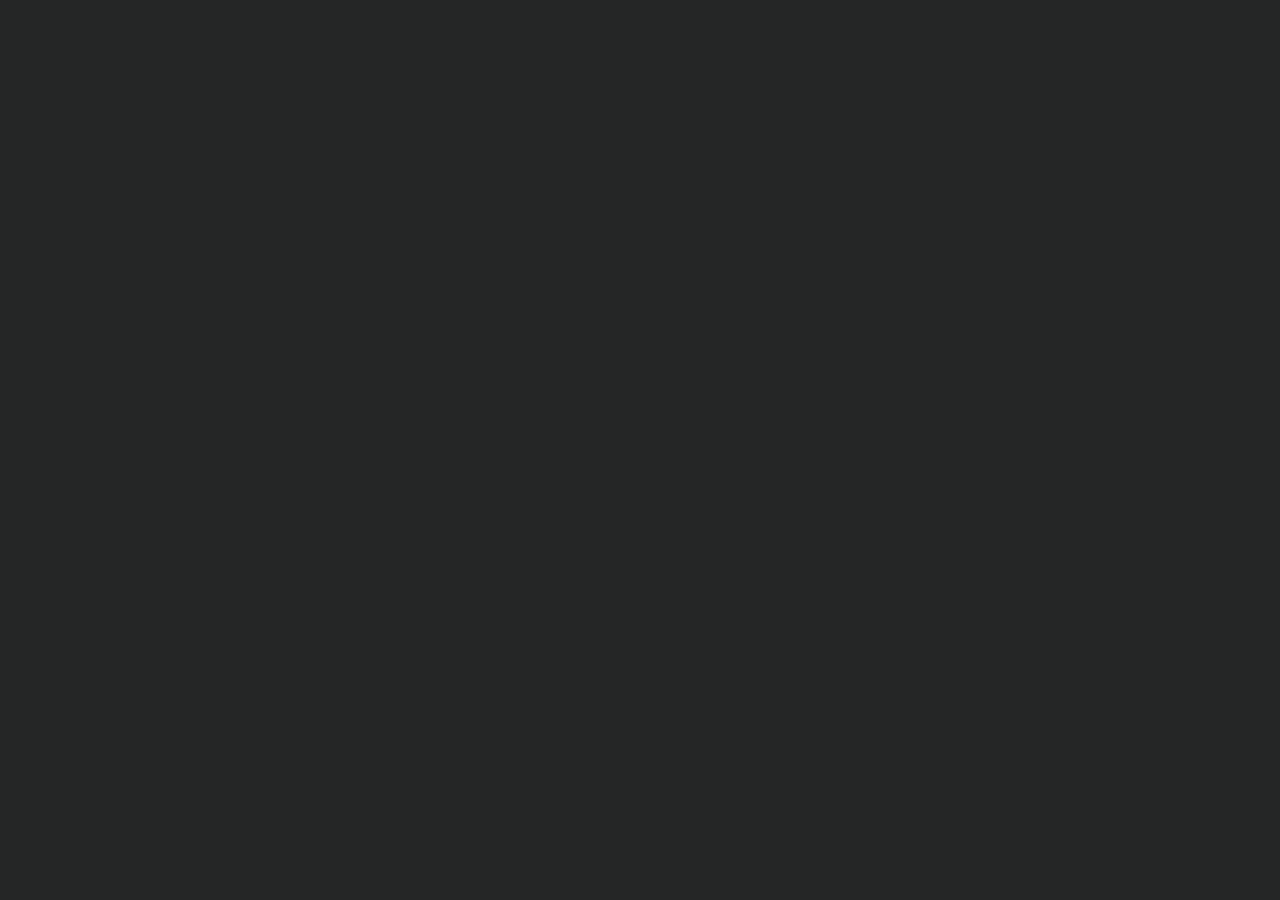
==== index.html @ 728d7afd "new" ====
<!DOCTYPE html>
<html lang="en" class="no-js">
	<head>
		<meta charset="UTF-8" />
		<meta name="viewport" content="width=device-width, initial-scale=1">
		<title>General Spirits</title>
		<meta name="description" content="A slideshow with different artsy CSS grid layouts" />
		<meta name="keywords" content="css grid, layout, slideshow, irregular, html, javascript, reveal, animation" />
		<meta name="author" content="Codrops" />
		<link rel="shortcut icon" href="favicon.ico">
		<link href="https://fonts.googleapis.com/css?family=Kanit:700" rel="stylesheet">
		<link rel="stylesheet" type="text/css" href="css/normalize.css" />
		<link rel="stylesheet" type="text/css" href="css/demo.css" />
		<link rel="stylesheet" type="text/css" href="css/revealer.css" />
		<link rel="stylesheet" type="text/css" href="pater/pater.css" />
		<script>document.documentElement.className = 'js';</script>
	</head>
	<body class="demo-3 loading">
		<svg class="hidden">
			<symbol id="icon-arrow" viewBox="0 0 24 24">
				<title>arrow</title>
				<polygon points="6.3,12.8 20.9,12.8 20.9,11.2 6.3,11.2 10.2,7.2 9,6 3.1,12 9,18 10.2,16.8 "/>
			</symbol>
			<symbol id="icon-drop" viewBox="0 0 24 24">
				<title>drop</title>
				<path d="M12,21c-3.6,0-6.6-3-6.6-6.6C5.4,11,10.8,4,11.4,3.2C11.6,3.1,11.8,3,12,3s0.4,0.1,0.6,0.3c0.6,0.8,6.1,7.8,6.1,11.2C18.6,18.1,15.6,21,12,21zM12,4.8c-1.8,2.4-5.2,7.4-5.2,9.6c0,2.9,2.3,5.2,5.2,5.2s5.2-2.3,5.2-5.2C17.2,12.2,13.8,7.3,12,4.8z"/><path d="M12,18.2c-0.4,0-0.7-0.3-0.7-0.7s0.3-0.7,0.7-0.7c1.3,0,2.4-1.1,2.4-2.4c0-0.4,0.3-0.7,0.7-0.7c0.4,0,0.7,0.3,0.7,0.7C15.8,16.5,14.1,18.2,12,18.2z"/>
			</symbol>
			<symbol id="icon-nav-arrow" viewBox="0 0 24 17">
				<title>nav arrow</title>
				<polygon points="14.1333333 2.61666667 18.9333333 7.41666667 0 7.41666667 0 10.0833333 18.9333333 10.0833333 14.1333333 14.8833333 16 16.75 24 8.75 16 0.75"></polygon>
			</symbol>
		</svg>
		<main>
			<div class="message">Please view this demo on a desktop to see the grid.</div>
			<div class="frame">
				<header class="codrops-header">
					<div class="codrops-links">
						<a class="codrops-icon codrops-icon--prev" href="https://tympanus.net/Development/OrganicShapeAnimations/" title="Previous Demo"><svg class="icon icon--arrow"><use xlink:href="#icon-arrow"></use></svg></a>
						<a class="codrops-icon codrops-icon--drop" href="https://tympanus.net/codrops/?p=31774" title="Back to the article"><svg class="icon icon--drop"><use xlink:href="#icon-drop"></use></svg></a>
					</div>
					<h1 class="codrops-header__title"><a href="https://tympanus.net/codrops/css_reference/grid/">[CSS Grid]</a> Layout Slideshow</h1>
					<a class="github" href="https://github.com/codrops/GridLayoutSlideshow/">Contact Us</a>
				</header>
				<nav class="demos">
					<a class="demo" href="index.html">Demo 1</a>
					<a class="demo" href="index2.html">Demo 2</a>
					<a class="demo demo--current" href="index3.html">Demo 3</a>
				</nav>
				<a href="http://go.hackingui.com/DaPulsecodrops180717" rel="nofollow" class="pater">
					<img class="pater__logo" src="pater/dapulse_logo_white.svg" alt="dapulse Logo" />
					<h2 class="pater__title">Project management is better when it's visual</h2>
					<div class="pater__img-wrap"><img class="pater__img" src="pater/winmacrainbow.png" alt="dapulse Creative" /></div>
				</a>
			</div>
			<div class="grid grid--layout-1 grid--current">
				<div class="grid__item" data-delay="150" data-direction="ttb"></div>
				<div class="grid__item" data-delay="300" data-direction="ttb"></div>
				<div class="grid__item" data-delay="200" data-direction="ttb"></div>
				<div class="grid__item" data-delay="40" data-direction="ttb"></div>
				<div class="grid__item" data-delay="70" data-direction="ttb"></div>
				<div class="grid__item" data-delay="100" data-direction="ttb"></div>
				<div class="grid__item" data-delay="250" data-direction="ttb"></div>
				<div class="grid__item" data-delay="350" data-direction="ttb"></div>
				<div class="grid__item" data-delay="400" data-direction="ttb"></div>
				<div class="grid__item" data-direction="ttb"></div>
				<div class="grid__item" data-direction="ttb" data-delay="20"></div>
				<div class="grid__item" data-direction="ttb" data-delay="500" ></div>
				<div class="grid__item" data-delay="120" data-direction="ttb"></div>
				<div class="grid__item grid__item--nav grid__item--nav-prev" data-direction="ttb">
					<svg class="icon icon--nav-arrow"><use xlink:href="#icon-nav-arrow"></use></svg>
				</div>
				<div class="grid__item grid__item--nav grid__item--nav-next" data-direction="ttb">
					<svg class="icon icon--nav-arrow"><use xlink:href="#icon-nav-arrow"></use></svg>
				</div>
				<h2 class="grid__item grid__item--name">General<br/> Spirits</h2>
				<h3 class="grid__item grid__item--title">Belfast</h3>
				<p class="grid__item grid__item--text">Trafficing intoxicants since 2010</p>
			</div>
			<div class="grid grid--layout-2">
				<div class="grid__item" data-delay="350" data-direction="ttb"></div>
				<div class="grid__item" data-delay="20" data-direction="ttb"></div>
				<div class="grid__item" data-direction="ttb"></div>
				<div class="grid__item" data-delay="400" data-direction="ttb"></div>
				<div class="grid__item" data-delay="70" data-direction="ttb"></div>
				<div class="grid__item" data-delay="350" data-direction="ttb"></div>
				<div class="grid__item" data-delay="200" data-direction="ttb"></div>
				<div class="grid__item" data-delay="500"  data-direction="ttb"></div>
				<div class="grid__item" data-direction="ttb"></div>
				<div class="grid__item" data-delay="20" data-direction="ttb"></div>
				<div class="grid__item" data-delay="450" data-direction="ttb"></div>
				<div class="grid__item" data-direction="ttb"></div>
				<div class="grid__item" data-delay="650" data-direction="ttb"></div>
				<div class="grid__item grid__item--nav grid__item--nav-prev" data-delay="100" data-direction="ttb">
					<svg class="icon icon--nav-arrow"><use xlink:href="#icon-nav-arrow"></use></svg>
				</div>
				<div class="grid__item grid__item--nav grid__item--nav-next" data-direction="ttb">
					<svg class="icon icon--nav-arrow"><use xlink:href="#icon-nav-arrow"></use></svg>
				</div>
				<h2 class="grid__item grid__item--name">General<br/> Spirits</h2>
				<h3 class="grid__item grid__item--title">Minsk</h3>
				<p class="grid__item grid__item--text">You mean it ain't me noggin' leisurely shepherd's pie bossy britches</p>
			</div>
			<div class="grid grid--layout-3">
				<div class="grid__item" data-direction="ttb"></div>
				<div class="grid__item" data-delay="200" data-direction="ttb"></div>
				<div class="grid__item" data-delay="400" data-direction="ttb"></div>
				<div class="grid__item" data-delay="300" data-direction="ttb"></div>
				<div class="grid__item" data-delay="140" data-direction="ttb"></div>
				<div class="grid__item" data-delay="600" data-direction="ttb"></div>
				<div class="grid__item" data-delay="350" data-direction="ttb"></div>
				<div class="grid__item" data-delay="500" data-direction="ttb"></div>
				<div class="grid__item" data-delay="50" data-direction="ttb"></div>
				<div class="grid__item" data-delay="250" data-direction="ttb"></div>
				<div class="grid__item" data-delay="300" data-direction="ttb"></div>
				<div class="grid__item" data-delay="100" data-direction="ttb"></div>
				<div class="grid__item" data-delay="40" data-direction="ttb"></div>
				<div class="grid__item grid__item--nav grid__item--nav-prev" data-direction="ttb">
					<svg class="icon icon--nav-arrow"><use xlink:href="#icon-nav-arrow"></use></svg>
				</div>
				<div class="grid__item grid__item--nav grid__item--nav-next" data-delay="40" data-direction="ttb">
					<svg class="icon icon--nav-arrow"><use xlink:href="#icon-nav-arrow"></use></svg>
				</div>
				<h2 class="grid__item grid__item--name">General<br/> Spirits </h2>
				<h3 class="grid__item grid__item--title">Paris</h3>
				<p class="grid__item grid__item--text">Dignified teacakes air one's dirty linen off t'shop scouser quid pezzy little taking the mick</p>
			</div>
		</main>
		<script src="js/imagesloaded.pkgd.min.js"></script>
		<script src="js/revealer.js"></script>
		<script src="js/demo.js"></script>
		<script>
		{
			const DOM = {};
			DOM.body = document.body;
			DOM.gridElems = Array.from(document.querySelectorAll('.grid'));

			imagesLoaded(document.querySelectorAll('.grid__item'), {background: true} , () => {
				DOM.body.classList.remove('loading');
				new Slideshow(DOM.gridElems, {
					hasTilt: true,
					tilt: {maxTranslationX: 25, maxTranslationY: 25}
				});
			});
		}
		</script>
	</body>
</html>
---- css/demo.css ----
*,
*::after,
*::before {
	box-sizing: border-box;
}

body {
	/* Grid gap */
	--gap: 10px;
	/* Color scheme */
	--body-text: #333;
	--body-bg: #ccd8e4;
	--link-text: #ef3b3b;
	--link-text-hover: #333;
	--grid-name-text: #ef3b3b;
	--grid-title-text: #ef3b3b;
	--grid-nav-text: #fff;
	--grid-nav-bg: #442ef4;
	--grid-nav-text-hover: #fff;
	--grid-nav-bg-hover: #1f1f1f;
	--grid-text: #333;
	font-family: -apple-system, BlinkMacSystemFont, "Segoe UI", Helvetica, Arial, sans-serif;
	min-height: 600px;
	color: #333;
	color: var(--body-text);
	background: #ccd8e4;
	background: var(--body-bg);
}

a {
	text-decoration: none;
	color: #ef3b3b;
	color: var(--link-text);
	outline: none;
}

a:hover,
a:focus {
	color: #333;
	color: var(--link-text-hover);
}

.hidden {
	position: absolute;
	overflow: hidden;
	width: 0;
	height: 0;
	pointer-events: none;
}

/* Icons */
.icon {
	display: block;
	width: 1.5em;
	height: 1.5em;
	margin: 0 auto;
	fill: currentColor;
}

/* Page Loader */
.js .loading::before {
	content: '';
	position: fixed;
	z-index: 10000;
	top: 0;
	left: 0;
	width: 100%;
	height: 100%;
	background: #ccd8e4;
	background: var(--body-bg);
}

.js .loading::after {
	content: '';
	position: fixed;
	z-index: 10000;
	top: 50%;
	left: 50%;
	width: 80px;
	height: 80px;
	margin: -40px 0 0 -40px;
	pointer-events: none;
	background: #333;
	background: var(--body-text);
	transform-origin: 0% 50%;
	animation: loaderAnim 1.5s linear infinite alternate forwards;
}

@keyframes loaderAnim {
	0% {
		transform: scale3d(0,1,1);
		transform-origin: 0% 50%;
	}
	50% {
		transform: scale3d(1,1,1);
		transform-origin: 0% 50%;
	}
	51% {
		transform: scale3d(1,1,1);
		transform-origin: 100% 50%;
	}
	100% {
		transform: scale3d(0,1,1);
		transform-origin: 100% 50%;
	}
}

/* Frame */
.frame {
	top: 0;
	left: 0;
	position: fixed;
	display: grid;
	width: 100%;
	height: 100vh;
	z-index: 100;
	pointer-events: none;
	padding: 2em;
	grid-template-columns: 50% 50%;
	grid-template-rows: auto auto 4em;
	grid-template-areas: 	"header header"
							"... ..."
							"... demos";
}

.no-js .frame {
	position: relative;
	display: block;
	height: auto;
}

.frame a {
	pointer-events: auto;
}

.message {
	background: #333;
	background: var(--body-text);
	color: #ccd8e4;
	color: var(--body-bg);
	text-align: center;
	padding: 1em;
	display: none;
}

/* Header */
.codrops-header {
	position: relative;
	display: flex;
	flex-wrap: wrap;
	align-items: center;
	z-index: 100;
	grid-area: header;
	align-self: start;
}

.codrops-header__title {
	font-size: 1em;
	margin: 0;
	font-weight: 400;
}

.no-js .codrops-header {
	flex-direction: column;
}

.no-js .codrops-header__title {
	padding: 1em 0;
}

.github {
	margin: 0 0 0 auto;
}

/* Top Navigation Style */
.codrops-links {
	position: relative;
	display: flex;
	justify-content: space-between;
	align-items: center;
	margin: 0 0.5em 0 0;
	text-align: center;
	white-space: nowrap;
}

.codrops-icon {
	display: inline-block;
	margin: 0 0.25em;
	padding: 0 0.25em;
}

/* Demos */
.demos {
	grid-area: demos;
	align-self: end;
	justify-self: end;
	display: block;
	text-align: center;
}

.demo {
	margin: 0 0 0 1em;
}

.demo--current {
	color: #333;
	color: var(--link-text-hover);
}

/* Grid */
.grid {
	display: grid;
	width: calc(100% - 6em);
	height: calc(100vh - 6em);
	grid-auto-rows: calc((calc(100vh - 6em) / 30) - var(--gap));
	grid-auto-columns: calc((calc(100% - 6em) / 30) - var(--gap));
	justify-content: center;
	align-content: center;
	grid-gap: var(--gap);
	pointer-events: none;
}

.no-js .grid {
	margin: 0 0 15vh;
}

.js .grid {
	position: absolute;
	top: 3em;
	left: 3em;
	opacity: 0;
}

.js .grid--current {
	opacity: 1;
	pointer-events: auto;
}

.grid__item {
	position: relative;
	padding: 1em;
	background-repeat: no-repeat;
	background-position: 50% 50%;
	background-size: cover;
	transition: transform 0.2s ease-out;
}

.grid__item--name,
.grid__item--title,
.grid__item--text {
	pointer-events: none;
	padding: 0;
	margin: 0;
}

.grid__item--name,
.grid__item--title {
	text-transform: uppercase;
	line-height: 0.8;
	font-family: 'Kanit', sans-serif;
}

.grid__item--name {
	font-size: 7vw;
	color: #ef3b3b;
	color: var(--grid-name-text);
}

.grid__item--title {
	font-size: 3.5vh;
	text-transform: uppercase;	
	-webkit-writing-mode: vertical-lr;
	writing-mode: vertical-lr;
	text-align: right;
	display: flex;
	justify-content: flex-end;
	color: #ef3b3b;
	color: var(--grid-title-text);
}

.grid__item--text {
	font-size: 0.85em;
	line-height: 1.2;
	display: flex;
	color: inherit;
	color: var(--grid-text);
}

.grid__item--nav {
	background: #442ef4;
	background: var(--grid-nav-bg);
	color: #fff;
	color: var(--grid-nav-text);
	display: flex;
	align-items: center;
	cursor: pointer;
}

.grid__item--nav:hover {
	background: #1f1f1f;
	background: var(--grid-nav-bg-hover);
	color: #fff;
	color: var(--grid-nav-text-hover);
}

.grid__item--nav-next .icon--nav-arrow {
	margin: 0 0 0 auto;
}

.grid__item--nav-prev .icon--nav-arrow {
	transform: rotate(180deg);
	margin: 0;
}

.no-js .grid__item--nav {
	display: none;
}

.grid__item--animateOut {
	animation: animateOut 0.8s cubic-bezier(0.7,0,0.3,1) forwards;
}

@keyframes animateOut {
	to {
		opacity: 0;
	}
}

.grid__item--animateIn {
	animation: animateIn 0.8s cubic-bezier(0.7,0,0.3,1) forwards;
}

@keyframes animateIn {
	from {
		opacity: 0;
	}
	to {
		opacity: 1;
	}
}

/* Layout 1 */
.grid--layout-1 .grid__item:first-child { grid-area: 11 / 1 / 17 / 5; background-image: url(../img/2.jpg); }
.grid--layout-1 .grid__item:nth-child(2) { grid-area: 22 / 6 / 28 / 10; background-image: url(../img/4.jpg); }
.grid--layout-1 .grid__item:nth-child(3) { grid-area: 8 / 5 / 22 / 15; background-image: url(../img/6.jpg); }
.grid--layout-1 .grid__item:nth-child(4) { grid-area: 22 / 10 / 29 / 15; background-image: url(../img/8.jpg); }
.grid--layout-1 .grid__item:nth-child(5) { grid-area: 1 / 11 / 8 / 15; background-image: url(../img/10.jpg); }
.grid--layout-1 .grid__item:nth-child(6) { grid-area: 17 / 15 / 24 / 20; background-image: url(../img/12.jpg); }
.grid--layout-1 .grid__item:nth-child(7) { grid-area: 9 / 15 / 17 / 23; background-image: url(../img/14.jpg); }
.grid--layout-1 .grid__item:nth-child(8) { grid-area: 2 / 18 / 9 / 23; background-image: url(../img/16.jpg); }
.grid--layout-1 .grid__item:nth-child(9) { grid-area: 17 / 20 / 22 / 26; background-image: url(../img/18.jpg); }
.grid--layout-1 .grid__item:nth-child(10) { grid-area: 22 / 20 / 28 / 23; background-image: url(../img/20.jpg); }
.grid--layout-1 .grid__item:nth-child(11) { grid-area: 4 / 23 / 11 / 27; background-image: url(../img/22.jpg); }
.grid--layout-1 .grid__item:nth-child(12) { grid-area: 11 / 23 / 17	/ 30; background-image: url(../img/3.jpg); }
.grid--layout-1 .grid__item:nth-child(13) { grid-area: 17 / 26 / 22 / 28; background-image: url(../img/5.jpg); }
.grid--layout-1 .grid__item--name { grid-area: 3 / 12 / 30 / 25; }
.grid--layout-1 .grid__item--title { grid-area: 1 / 27 / 11 / 29; }
.grid--layout-1 .grid__item--text { grid-area: 22 / 23 / 30 / 26; }
.grid--layout-1 .grid__item--nav-prev { grid-area: 3 / 6 / 8 / 11; }
.grid--layout-1 .grid__item--nav-next { grid-area: 24 / 15 / 29 / 20; }

/* Layout 2 */
.grid--layout-2 .grid__item:first-child { grid-area: 17 / 1 / 24 / 5; background-image: url(../img/7.jpg); }
.grid--layout-2 .grid__item:nth-child(2) { grid-area: 22 / 6 / 28 / 10; background-image: url(../img/9.jpg); }
.grid--layout-2 .grid__item:nth-child(3) { grid-area: 14 / 5 / 22 / 10; background-image: url(../img/11.jpg); }
.grid--layout-2 .grid__item:nth-child(4) { grid-area: 17 / 10 / 26 / 15; background-image: url(../img/13.jpg); }
.grid--layout-2 .grid__item:nth-child(5) { grid-area: 1 / 10 / 17 / 15; background-image: url(../img/15.jpg); }
.grid--layout-2 .grid__item:nth-child(6) { grid-area: 11 / 15 / 24 / 20; background-image: url(../img/17.jpg); }
.grid--layout-2 .grid__item:nth-child(7) { grid-area: 5 / 15 / 11 / 18; background-image: url(../img/19.jpg); }
.grid--layout-2 .grid__item:nth-child(8) { grid-area: 1 / 18 / 11 / 23; background-image: url(../img/21.jpg); }
.grid--layout-2 .grid__item:nth-child(9) { grid-area: 20 / 20 / 27 / 24; background-image: url(../img/23.jpg); }
.grid--layout-2 .grid__item:nth-child(10) { grid-area: 24 / 15 / 29 / 20; background-image: url(../img/2.jpg); }
.grid--layout-2 .grid__item:nth-child(11) { grid-area: 4 / 23 / 11 / 27; background-image: url(../img/4.jpg); }
.grid--layout-2 .grid__item:nth-child(12) { grid-area: 11 / 20 / 20	/ 30; background-image: url(../img/6.jpg); }
.grid--layout-2 .grid__item:nth-child(13) { grid-area: 25 / 24 / 29 / 28; background-image: url(../img/8.jpg); }
.grid--layout-2 .grid__item--name { grid-area: 16 / 9 / 30 / 16; }
.grid--layout-2 .grid__item--title { grid-area: 1 / 27 / 11 / 29; }
.grid--layout-2 .grid__item--text { grid-area: 1 / 5 / 9 / 10; align-items: flex-end; text-align: right;}
.grid--layout-2 .grid__item--nav-prev { grid-area: 9 / 5 / 14 / 10; }
.grid--layout-2 .grid__item--nav-next { grid-area: 20 / 24 / 25 / 30; }

/* Layout 3 */
.grid--layout-3 .grid__item:first-child { grid-area: 6 / 1 / 14 / 5; background-image: url(../img/1.jpg); }
.grid--layout-3 .grid__item:nth-child(2) { grid-area: 3 / 5 / 14 / 10; background-image: url(../img/2.jpg); }
.grid--layout-3 .grid__item:nth-child(3) { grid-area: 14 / 1 / 21 / 5; background-image: url(../img/3.jpg); }
.grid--layout-3 .grid__item:nth-child(4) { grid-area: 19 / 10 / 28 / 20; background-image: url(../img/4.jpg); }
.grid--layout-3 .grid__item:nth-child(5) { grid-area: 1 / 10 / 11 / 18; background-image: url(../img/5.jpg); }
.grid--layout-3 .grid__item:nth-child(6) { grid-area: 11 / 10 / 19 / 15; background-image: url(../img/6.jpg); }
.grid--layout-3 .grid__item:nth-child(7) { grid-area: 11 / 15 / 19 / 20; background-image: url(../img/7.jpg); }
.grid--layout-3 .grid__item:nth-child(8) { grid-area: 1 / 18 / 6 / 23; background-image: url(../img/8.jpg); }
.grid--layout-3 .grid__item:nth-child(9) { grid-area: 20 / 20 / 27 / 24; background-image: url(../img/9.jpg); }
.grid--layout-3 .grid__item:nth-child(10) { grid-area: 20 / 28 / 25 / 30; background-image: url(../img/10.jpg); }
.grid--layout-3 .grid__item:nth-child(11) { grid-area: 4 / 23 / 11 / 27; background-image: url(../img/11.jpg); }
.grid--layout-3 .grid__item:nth-child(12) { grid-area: 11 / 20 / 20	/ 30; background-image: url(../img/12.jpg); }
.grid--layout-3 .grid__item:nth-child(13) { grid-area: 20 / 24 / 26 / 28; background-image: url(../img/13.jpg); }
.grid--layout-3 .grid__item--name { grid-area: 15 / 16 / 30 / 23; }
.grid--layout-3 .grid__item--title { grid-area: 1 / 27 / 11 / 29; }
.grid--layout-3 .grid__item--text { grid-area: 19 / 5 / 30 / 10; text-align: right;}
.grid--layout-3 .grid__item--nav-prev { grid-area: 14 / 5 / 19 / 10; }
.grid--layout-3 .grid__item--nav-next { grid-area: 6 / 18 / 11 / 23; }

/* Demo themes */
.demo-2 {
	--gap: 10px;
    --body-text: #333;
    --body-bg: #c4f8de;
    --link-text: #000000;
    --link-text-hover: #727272;
    --grid-name-text: #7ed72e;
    --grid-title-text: #39c283;
    --grid-nav-text: #000;
    --grid-nav-bg: #39c283;
    --grid-nav-text-hover: #ffffff;
    --grid-nav-bg-hover: #000000;
    --grid-text: #39c283;
}

.demo-2 .revealer--hideX,
.demo-2 .revealer--hideY,
.demo-2 .revealer--showX,
.demo-2 .revealer--showY,
.demo-2 .grid__item--animateOut,
.demo-2 .grid__item--animateIn {
	animation-duration: 0.6s;
}

.demo-3 {
	--gap: 20px;
    --body-text: #d3d9d9;
    --body-bg: #252626;
    --link-text: #727676;
    --link-text-hover: #f95422;
    --grid-name-text: #f95422;
    --grid-title-text: #1f2ee0;
    --grid-nav-text: #000;
    --grid-nav-bg: #fffa3a;
    --grid-nav-text-hover: #fff;
    --grid-nav-bg-hover: #1f2ee0;
    --grid-text: #fff;
}

.demo-3 div.grid__item:not(.grid__item--nav)::after {
	content: '';
	position: absolute;
	width: 100%;
	height: 100%;
	top: 0;
	left: 0;
	background: #0013ff;
	mix-blend-mode: exclusion;
	opacity: 0;
	pointer-events: none;
	transition: opacity 0.3s;
}

.demo-3 .grid:not(.grid--animating) div.grid__item:not(.grid__item--nav):hover::after {
	opacity: 1;
}

@media screen and (max-width: 60em) {
	.message {
		display: block;
	}
	.frame {
		display: block;
		height: auto;
		position: relative;
		text-align: center;
	}
	.codrops-header {
		flex-direction: column;
	}
	.codrops-header__title {
		padding: 1em 0;
	}
	.github {
		margin: 0 auto;
	}
	.demos {
		padding: 1em 0 0;
	}
	.demo {
		margin: 0 0.5em;
	}
	main .grid {
		height: auto;
		top: auto !important;
		width: 100%;
		left: auto !important;
		padding: 0 2em;
		grid-template-columns: repeat(auto-fill, minmax(50px, 1fr));
		grid-auto-rows: auto !important;
		grid-auto-columns: auto !important;
		grid-gap: 1vw;
		margin: 0 0 5em;
	}

	.grid__item {
		min-height: 50px;
		grid-area: auto !important;
	}

	.grid__item br {
		content: '';
		display: none;
	}

	.grid__item--name,
	.grid__item--title,
	.grid__item--text {
		grid-column: 1 / -1 !important;
		justify-content: flex-start;
		min-height: 0;
		padding: 1vh 0;
		text-align: left !important;
	}	

	.grid__item--name {
		grid-row: 1 / -1 !important;
	}

	.grid .grid__item--title {
		-webkit-writing-mode: horizontal-tb;
		writing-mode: horizontal-tb;
	}
}
---- css/revealer.css ----
.revealer {
	position: absolute;
	width: calc(100% + 4px);
	height: calc(100% + 4px); /* Firefox and Safari gap hack */
	background: #fff;
	top: -2px;
	left: -2px;
	opacity: 0;
	pointer-events: none;
}

/* Direction control */
.revealer--right {
	transform-origin: 100% 50%;
}

.revealer--left {
	transform-origin: 0% 50%;
}

.revealer--top {
	transform-origin: 50% 0%;
}

.revealer--bottom {
	transform-origin: 50% 100%;
}

.revealer--showX,
.revealer--hideX,
.revealer--showY,
.revealer--hideY,
.revealer--visible {
	opacity: 1;
}

/* Hide from left/right */
.revealer--hideX {
	animation: hideX 0.8s cubic-bezier(0.7,0,0.3,1) forwards;
}

@keyframes hideX {
	from {
		transform: scale3d(0,1,1);
	}
	to {
		transform: scale3d(1,1,1);
	}
}

/* Show from left/right */
.revealer--showX {
	animation: showX 0.8s cubic-bezier(0.7,0,0.3,1) forwards;
}

@keyframes showX {
	to {
		opacity: 1;
		transform: scale3d(0,1,1);
	}
}

/* Hide from top/bottom */
.revealer--hideY {
	animation: hideY 0.8s cubic-bezier(0.7,0,0.3,1) forwards;
}

@keyframes hideY {
	from {
		transform: scale3d(1,0,1);
	}
	to {
		transform: scale3d(1,1,1);
	}
}

/* Show from top/bottom */
.revealer--showY {
	animation: showY 0.8s cubic-bezier(0.7,0,0.3,1) forwards;
}

@keyframes showY {
	to {
		opacity: 1;
		transform: scale3d(1,0,1);
	}
}
---- pater/pater.css ----
.pater {
	position: fixed;
	bottom: 0;
	left: 0;
	width: 100%;
	padding: 1em 0;
	color: inherit;
	background: #fff;
}

.pater:hover {
	color: inherit;
}

.pater::before {
	content: 'Sponsored by:';
	display: inline-block;
	vertical-align: middle;
	padding: 0 1em 0 0;
	font-size: 0.75em;
	transition: transform 0.5s 0.1s;
	transition-timing-function: cubic-bezier(0.7,0,0.3,1);
}

.pater__logo {
	vertical-align: middle;
	max-width: 100px;
	transition: transform 0.5s, opacity 0.3s;
	transition-timing-function: cubic-bezier(0.7,0,0.3,1);
}

.pater__title {
	margin: 0;
	display: none;
	font-size: 0.85em;
	font-weight: normal;
	transition: transform 0.5s, opacity 0.3s;
	transition-timing-function: cubic-bezier(0.7,0,0.3,1);
}

.pater__img-wrap {
	position: absolute;
	bottom: 2em;
	left: 0;
	width: 100%;
	background: #000;
	transition: transform 0.5s 0.1s;
	transform: translate3d(0,100%,0) translate3d(0,2em,0);
	transition-timing-function: cubic-bezier(0.7,0,0.3,1);
}

.pater__img {
	max-width: 100%;
	display: block;
	opacity: 0;
	transition: opacity 0.5s 0.2s;
}


@media screen and (min-width: 60em) {
	.pater {
		position: fixed;
		bottom: 0;
		left: 0;
		width: 320px;
		padding: 2em 0;
		margin: 0 2em;
		color: inherit;
		background: transparent;
	}
	.pater__title {
		display: block;
	}
	.pater::before {
		display: block;
		padding: 0 0 1em 0;
	}
	.pater__logo {
		max-width: 250px;
	}
	.pater:hover::before {
		transform: translate3d(0, -180px, 0);
		transition-delay: 0s;
	}
	.pater:hover .pater__logo,
	.pater:hover .pater__title {
		opacity: 0;
		transform: translate3d(0, -180px, 0);
	}
	.pater:hover .pater__img-wrap {
		transform: translate3d(0,0,0);
	}
	.pater:hover .pater__img {
		opacity: 1;
	}
}
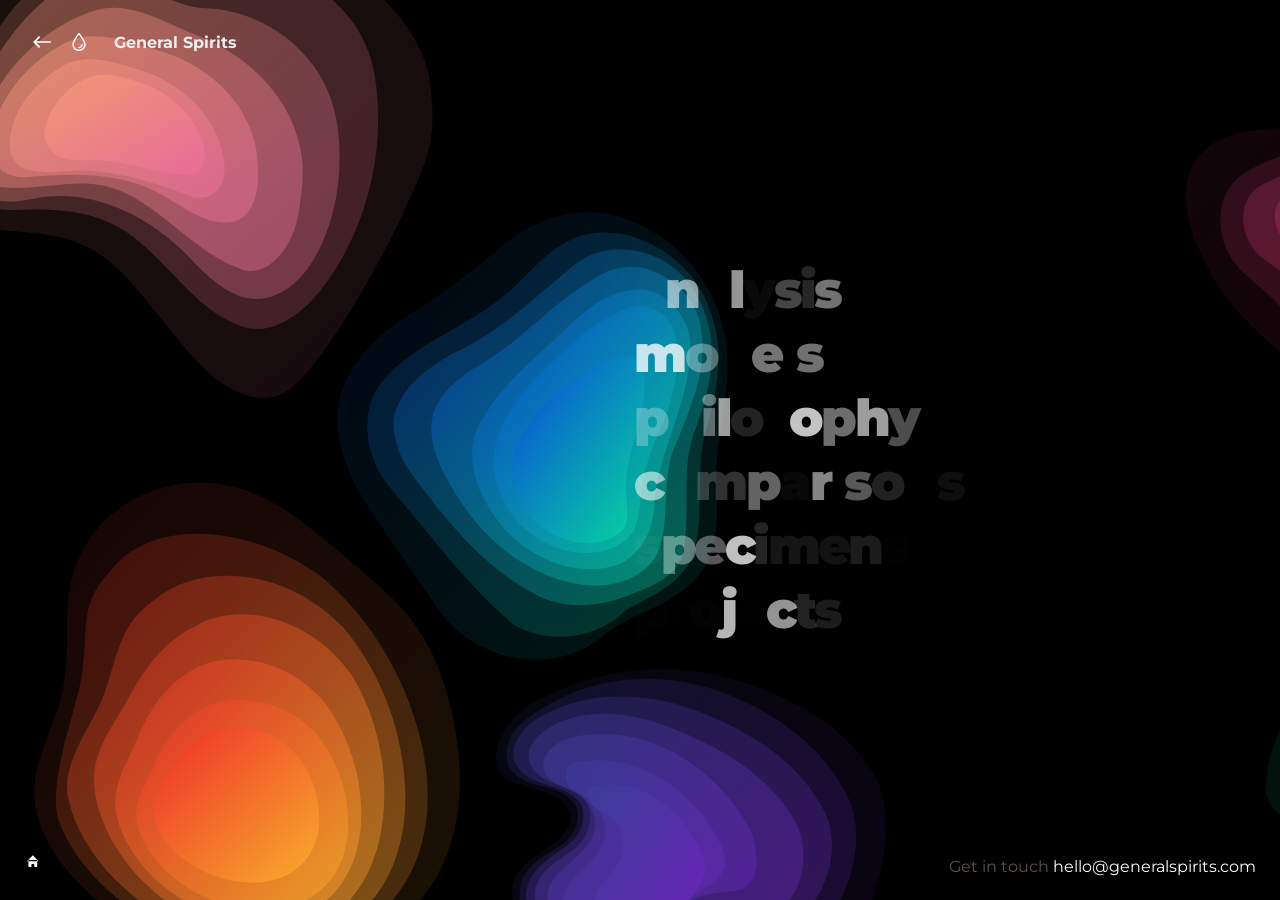
==== commit 29f6afee: "d" ====
--- a/index.html
+++ b/index.html
@@ -4,18 +4,16 @@
 		<meta charset="UTF-8" />
 		<meta name="viewport" content="width=device-width, initial-scale=1">
 		<title>General Spirits</title>
-		<meta name="description" content="A slideshow with different artsy CSS grid layouts" />
-		<meta name="keywords" content="css grid, layout, slideshow, irregular, html, javascript, reveal, animation" />
+		<meta name="description" content="Shape animation based on a work called Gradient Topography by Polar Vector" />
+		<meta name="keywords" content="svg, animation, organic, shape, animejs, web design, web development, demo" />
 		<meta name="author" content="Codrops" />
 		<link rel="shortcut icon" href="favicon.ico">
-		<link href="https://fonts.googleapis.com/css?family=Kanit:700" rel="stylesheet">
-		<link rel="stylesheet" type="text/css" href="css/normalize.css" />
-		<link rel="stylesheet" type="text/css" href="css/demo.css" />
-		<link rel="stylesheet" type="text/css" href="css/revealer.css" />
-		<link rel="stylesheet" type="text/css" href="pater/pater.css" />
-		<script>document.documentElement.className = 'js';</script>
+		<link href="https://fonts.googleapis.com/css?family=Montserrat:400:700:900" rel="stylesheet">
+		<link rel="stylesheet" type="text/css" href="css/base.css" />
+		<script>document.documentElement.className="js";var supportsCssVars=function(){var e,t=document.createElement("style");return t.innerHTML="root: { --tmp-var: bold; }",document.head.appendChild(t),e=!!(window.CSS&&window.CSS.supports&&window.CSS.supports("font-weight","var(--tmp-var)")),t.parentNode.removeChild(t),e};supportsCssVars()||alert("Please view this demo in a modern browser that supports CSS Variables.");</script>
+		<!--script src="//tympanus.net/codrops/adpacks/analytics.js"></script-->
 	</head>
-	<body class="demo-3 loading">
+	<body class="demo-1">
 		<svg class="hidden">
 			<symbol id="icon-arrow" viewBox="0 0 24 24">
 				<title>arrow</title>
@@ -25,123 +23,151 @@
 				<title>drop</title>
 				<path d="M12,21c-3.6,0-6.6-3-6.6-6.6C5.4,11,10.8,4,11.4,3.2C11.6,3.1,11.8,3,12,3s0.4,0.1,0.6,0.3c0.6,0.8,6.1,7.8,6.1,11.2C18.6,18.1,15.6,21,12,21zM12,4.8c-1.8,2.4-5.2,7.4-5.2,9.6c0,2.9,2.3,5.2,5.2,5.2s5.2-2.3,5.2-5.2C17.2,12.2,13.8,7.3,12,4.8z"/><path d="M12,18.2c-0.4,0-0.7-0.3-0.7-0.7s0.3-0.7,0.7-0.7c1.3,0,2.4-1.1,2.4-2.4c0-0.4,0.3-0.7,0.7-0.7c0.4,0,0.7,0.3,0.7,0.7C15.8,16.5,14.1,18.2,12,18.2z"/>
 			</symbol>
-			<symbol id="icon-nav-arrow" viewBox="0 0 24 17">
-				<title>nav arrow</title>
-				<polygon points="14.1333333 2.61666667 18.9333333 7.41666667 0 7.41666667 0 10.0833333 18.9333333 10.0833333 14.1333333 14.8833333 16 16.75 24 8.75 16 0.75"></polygon>
+			<symbol id="icon-github" width="24" height="24" viewBox="0 0 32.6 31.8">
+				<title>github</title>
+				<path d="m4 12 8-8 8 8M6 10.5V19a1 1 0 0 0 1 1h3v-3a1 1 0 0 1 1-1h2a1 1 0 0 1 1 1v3h3a1 1 0 0 0 1-1v-8.5"/>
+
+			</symbol>
+			<symbol id="icon-arrowback" viewBox="0 0 24 18">
+				<title>arrow-back</title>
+				<path d="M7.839 17.296a.847.847 0 0 0 1.21 0 .853.853 0 0 0 0-1.198L2.914 9.965h20.238A.843.843 0 0 0 24 9.118a.852.852 0 0 0-.847-.86H2.915l6.133-6.12a.868.868 0 0 0 0-1.21.847.847 0 0 0-1.21 0L.255 8.513a.833.833 0 0 0 0 1.197l7.585 7.586z" />
 			</symbol>
 		</svg>
 		<main>
-			<div class="message">Please view this demo on a desktop to see the grid.</div>
-			<div class="frame">
+			<div class="content content--fixed">
 				<header class="codrops-header">
 					<div class="codrops-links">
-						<a class="codrops-icon codrops-icon--prev" href="https://tympanus.net/Development/OrganicShapeAnimations/" title="Previous Demo"><svg class="icon icon--arrow"><use xlink:href="#icon-arrow"></use></svg></a>
-						<a class="codrops-icon codrops-icon--drop" href="https://tympanus.net/codrops/?p=31774" title="Back to the article"><svg class="icon icon--drop"><use xlink:href="#icon-drop"></use></svg></a>
+						<a class="codrops-icon codrops-icon--prev" href="https://tympanus.net/Development/DecorativeLetterAnimations/" title="Previous Demo"><svg class="icon icon--arrow"><use xlink:href="#icon-arrow"></use></svg></a>
+						<a class="codrops-icon codrops-icon--drop" href="https://tympanus.net/codrops/?p=33779" title="Back to the article"><svg class="icon icon--drop"><use xlink:href="#icon-drop"></use></svg></a>
 					</div>
-					<h1 class="codrops-header__title"><a href="https://tympanus.net/codrops/css_reference/grid/">[CSS Grid]</a> Layout Slideshow</h1>
-					<a class="github" href="https://github.com/codrops/GridLayoutSlideshow/">Contact Us</a>
+					<h1 class="codrops-header__title">General Spirits</h1>
 				</header>
-				<nav class="demos">
-					<a class="demo" href="index.html">Demo 1</a>
-					<a class="demo" href="index2.html">Demo 2</a>
-					<a class="demo demo--current" href="index3.html">Demo 3</a>
+				<a class="github" href="www.junipre.com" title="Find this project on GitHub"><svg class="icon icon--github"><use xlink:href="#icon-github"></use></svg></a>
+				<p class="info">Get in touch <a href="mailto:hello@junipre.com">hello@generalspirits.com</a></p>
+			</div>
+			<div class="content">
+				<nav class="menu">
+					<a href="#" class="menu__item">Analysis</a>
+					<a href="#" class="menu__item">Models</a>
+					<a href="#" class="menu__item">Philosophy</a>
+					<a href="#" class="menu__item">Comparisons</a>
+					<a href="#" class="menu__item">Specimens</a>
+					<a href="#" class="menu__item">Projects</a>
 				</nav>
-				<a href="http://go.hackingui.com/DaPulsecodrops180717" rel="nofollow" class="pater">
-					<img class="pater__logo" src="pater/dapulse_logo_white.svg" alt="dapulse Logo" />
-					<h2 class="pater__title">Project management is better when it's visual</h2>
-					<div class="pater__img-wrap"><img class="pater__img" src="pater/winmacrainbow.png" alt="dapulse Creative" /></div>
-				</a>
+				<svg class="scene" width="1440" height="800" preserveAspectRatio="xMinYMid slice" viewBox="0 0 1440 800" xmlns:pathdata="http://www.codrops.com/">
+					<defs>
+						<linearGradient id="gradient-1" x1="0%" y1="0%" x2="100%" y2="100%">
+							<stop stop-color="#f19872"/>
+							<stop offset="1" stop-color="#e86c9a"/>
+						</linearGradient>
+						<linearGradient id="gradient-2" x1="0%" y1="0%" x2="100%" y2="100%">
+							<stop stop-color="#0947db"/>
+							<stop offset="1" stop-color="#07d89d"/>
+						</linearGradient>
+						<linearGradient id="gradient-3" x1="0%" y1="0%" x2="100%" y2="100%">
+							<stop stop-color="#ee2d29"/>
+							<stop offset="1" stop-color="#f8ae2c"/>
+						</linearGradient>
+						<linearGradient id="gradient-4" x1="0%" y1="0%" x2="100%" y2="100%">
+							<stop stop-color="#3a3d98"/>
+							<stop offset="1" stop-color="#6f22b9"/>
+						</linearGradient>
+						<linearGradient id="gradient-5" x1="0%" y1="0%" x2="100%" y2="100%">
+							<stop stop-color="#9d316e"/>
+							<stop offset="1" stop-color="#de2d3e"/>
+						</linearGradient>
+						<linearGradient id="gradient-6" x1="0%" y1="0%" x2="100%" y2="100%">
+							<stop stop-color="#00ac53"/>
+							<stop offset="1" stop-color="#23c3e0"/>
+						</linearGradient>
+					</defs>
+					<g class="blob-1">
+						<path d="M 382.9,69.64 C 375.1,14.22 296.4,-55.5 243.8,-46.79 191.2,-38.08 156.2,-36.94 118.6,-50.49 80.98,-64.04 52.11,-60.24 17.7,-25.44 -16.71,9.355 -52.82,94.93 -55.27,139.3 -57.72,183.7 -49.76,192.9 -19.05,201.3 11.66,209.7 54.92,201.4 92.87,229.8 130.8,258.2 166.4,326.2 204.1,345.9 241.8,365.6 259.2,351.7 284.3,318.5 309.4,285.3 344.5,223.8 362.8,182.2 381.1,140.6 390.7,125.1 382.9,69.64 Z" pathdata:id="M 5153,15.13 C 5039,-791.7 3862,-1807 3080,-1680 2294,-1552 1772,-1536 1211,-1733 649,-1930 218.2,-1875 -295.2,-1369 -807.6,-862 -1347,382.9 -1383,1028 -1420,1675 -1302,1809 -843.9,1931 -385.4,2053 260.6,1933 826.6,2345 1391,2758 1924,3749 2487,4035 3049,4321 3308,4119 3682,3635 4058,3153 4581,2258 4854,1653 5127,1047 5271,821 5153,15.13 Z"/>
+						<path d="M 334.7,65.61 C 325.3,7.593 270.9,-34.46 218.5,-24.5 172.3,-15.71 125.4,-34.55 78.72,-32.93 47.06,-31.83 19.45,-9.456 0.2296,18.39 -25.16,55.18 -48.95,99.72 -44.87,147.7 -42.59,174.6 -14.84,187.6 8.083,186.8 43.43,185.5 81.49,185.3 113.3,207.7 149.3,233 174.3,278.3 216.4,291.8 245.2,301 273.1,277.4 290.9,252.8 328.2,201.4 345.4,131.6 334.7,65.61 Z" pathdata:id="M 4434,-44.03 C 4293,-887.2 3482,-1499 2701,-1354 2012,-1227 1312,-1500 615.5,-1477 142.6,-1462 -269,-1137 -555.8,-730.8 -935.1,-195.7 -1289,452.3 -1230,1150 -1194,1541 -780,1732 -438.8,1719 88.59,1702 657.1,1697 1131,2023 1670,2392 2042,3051 2671,3246 3100,3381 3516,3037 3782,2680 4338,1933 4594,916 4434,-44.03 Z"/>
+						<path d="M 301.9,109.3 C 293.3,47.28 237.7,6.176 183,4.292 145.9,3.015 112.1,-30.68 74.57,-21.98 34.9,-12.78 7.294,25.18 -14.63,60.94 -31.83,88.99 -48.3,127.3 -33.65,159.7 -23.55,182 5.521,181.2 25.57,177 78.49,166 132.1,191.4 170.7,232.8 188.4,251.7 212.7,272.9 238.5,266.6 270.8,258.7 289.6,222 298.2,188.1 304.7,162.7 305.6,135.5 301.9,109.3 Z" pathdata:id="M 3945,591.6 C 3818,-310.8 2988,-908.9 2170,-935.4 1618,-953.9 1113,-1444 553.6,-1318 -38.52,-1184 -450.6,-632.1 -777.1,-111.6 -1035,296.3 -1280,853.2 -1061,1324 -911.5,1651 -477,1639 -177.4,1578 612.1,1417 1412,1787 1988,2391 2252,2663 2615,2972 2999,2879 3481,2766 3761,2232 3891,1739 3987,1369 4001,973.5 3945,591.6 Z"/>
+						<path d="M 270.4,134.6 C 261.3,81.3 218.6,43.99 174.5,26.82 143.8,14.87 112.1,-6.204 79.55,4.503 28.51,21.31 -15.53,68.11 -29.07,126.5 -32.74,142.3 -24.82,163.4 -8.561,165.9 28.45,171.7 65.61,154.5 102.4,169 144.1,185.5 173.6,227.9 216.1,241.9 241.4,250.2 263.3,218.9 267.7,191.8 270.8,173 273.7,153.5 270.4,134.6 Z" pathdata:id="M 3476,960.3 C 3339,184.5 2702,-358.8 2044,-608.5 1587,-781.2 1113,-1088 627.8,-933.3 -133.9,-687.9 -790.9,-7.384 -993,842.2 -1048,1072 -929.2,1380 -686.7,1416 -134.6,1501 419.9,1250 968.6,1462 1591,1702 2030,2318 2666,2521 3043,2642 3369,2188 3434,1793 3481,1520 3526,1235 3476,960.3 Z"/>
+						<path d="M 229.8,128.8 C 219.9,79.76 177.5,48.4 135.7,37.08 107.6,29.47 77.51,16.26 50.19,30.71 15.21,49.21 -17.25,84.68 -19.56,130.1 -20.49,148.3 -1.181,158.1 12.81,156.9 54.23,153.4 97.99,150.9 137.1,171.2 160,183.1 183.3,204.3 209.2,198.6 228.3,194.4 233.1,167.4 231.8,148.1 231.3,141.6 231.1,135.1 229.8,128.8 Z" pathdata:id="M 2870,875.1 C 2721,162 2089,-294.5 1466,-458.8 1047,-569.7 597.1,-761.2 189.4,-551.2 -332.2,-282.3 -816.4,233.3 -850.7,895.2 -864.5,1158 -576.8,1301 -368.5,1285 249.9,1234 902.6,1198 1487,1493 1829,1667 2176,1974 2562,1892 2847,1829 2920,1439 2901,1157 2891,1062 2890,967.4 2870,875.1 Z"/>
+						<path d="M 200.5,139 C 193.3,94.06 156.4,62.79 118.8,51.33 93.26,43.54 64.65,33.02 39.95,47.98 14.83,63.19 -8.802,89.75 -10.59,123.7 -11.24,136 -3.241,146.5 7.448,149.2 27.58,154.4 47.84,148.7 68.23,150 102,152.2 134.8,162.2 166.7,174.9 178.5,179.6 194.3,175.5 199.1,161 201.4,154.1 201.7,146.3 200.5,139 Z" pathdata:id="M 2432,1023 C 2325,370.1 1775,-85.13 1214,-251.5 831.7,-365.3 405.3,-518.1 36.61,-300.3 -338.1,-78.65 -690.2,307.2 -716.7,801.3 -727.3,979.5 -607.2,1133 -448,1172 -147.8,1248 154.5,1165 458.7,1184 962.8,1216 1453,1361 1928,1547 2103,1616 2340,1555 2412,1343 2446,1244 2450,1130 2432,1023 Z"/>
+						<path d="M 181,126.6 C 174.1,88.88 143,63.51 111.8,52.84 96.72,47.68 81.29,42.27 65.2,44.56 48.48,46.94 34.04,57.55 22.98,71.55 12.53,84.78 0.8786,106.1 11.19,122.3 23.14,141.1 47.82,136.4 66.4,136.9 100.4,137.9 132.8,153.9 166.7,152.9 177.4,152.6 183.1,137.9 181,126.6 Z" pathdata:id="M 2142,843.1 C 2040,294.9 1574,-74.14 1108,-229.7 884.1,-305 654.1,-383.9 413.9,-350.6 164.3,-315.8 -51.66,-161 -216.3,42.61 -372.4,235.2 -546.1,545.3 -392,780.8 -214.3,1055 154.5,985.6 431.8,993.8 938.2,1008 1422,1241 1928,1225 2088,1221 2172,1008 2142,843.1 Z"/>
+					</g>
+					<g class="blob-2">
+						<path d="M 392.8,547.7 C 427.8,592.2 497.3,600.5 536.4,565.8 561.4,545.7 595.7,539.8 618,516 635.7,498.1 638.6,470.8 637.7,445.6 636.8,425 636.9,404.2 640.7,384.2 645.7,352.9 651.8,320.4 642.8,288.1 629.8,234.1 578.5,188 524,187.1 490.6,186 460.7,202.9 437.5,224.4 411.5,245.9 384.3,266.1 355.4,283.4 329.4,301.4 305.1,326.1 299.7,359.5 294.8,392.4 309.6,425.9 328.3,453.7 348.9,485.7 371.1,516.5 392.8,547.7 Z" pathdata:id="M -907.7,1516 C -413.5,1881 567.9,1950 1120,1664 1473,1499 1957,1451 2272,1255 2522,1108 2563,884.2 2550,677.2 2538,508 2539,337.1 2593,172.8 2663,-84.28 2749,-351.2 2622,-616.5 2439,-1060 1714,-1439 944.9,-1446 473.3,-1455 51.08,-1316 -276.5,-1140 -643.6,-963.2 -1028,-797.3 -1436,-655.2 -1803,-507.3 -2146,-304.4 -2222,-30.07 -2291,240.2 -2082,515.3 -1818,743.7 -1528,1007 -1214,1260 -907.7,1516 Z"/>
+						<path d="M 340.9,428.6 C 353.4,444.4 366.9,459.6 379.5,475.4 403.4,504.3 427.7,533.6 456.8,557.3 489.9,575 531.5,568.6 556.1,543.8 577.6,531.8 603,522 614.9,498.7 630.2,460.2 616.4,415 630.3,376.1 638.9,344.4 645.6,309 632.7,275.9 618.1,227.4 561.8,193.1 515.5,207.3 484.3,217.6 466.6,247.4 441,265.8 407,291.9 363.4,305.4 336.1,339.9 317.5,364.6 321.9,402.7 340.9,428.6 Z" pathdata:id="M -1640,537.5 C -1464,667.3 -1273,792.2 -1095,921.9 -758,1159 -414.9,1400 -3.984,1595 463.4,1740 1051,1687 1398,1484 1702,1385 2060,1305 2228,1113 2444,797.1 2250,425.8 2446,106.3 2567,-154.1 2662,-444.9 2480,-716.8 2274,-1115 1479,-1397 824.9,-1280 384.3,-1196 134.4,-950.9 -227.1,-799.7 -707.2,-585.3 -1323,-474.4 -1708,-191.1 -1971,11.82 -1909,324.8 -1640,537.5 Z"/>
+						<path d="M 364,422.9 C 394.4,463.7 427.7,505 472.9,529.1 501.3,545.1 534.9,541.5 562.1,529.8 580.3,523.3 600.7,514.7 608,495.2 616.7,457.8 605,416.3 619.9,380.5 630.8,351 639.4,318.4 631.4,285.6 625.5,259.5 608.2,233.9 582.7,223.9 556.1,212.3 523.9,216.4 504.6,236.5 471.3,263.8 439.6,294.5 399.5,312 377.2,324.8 354.4,341.5 346.9,367.9 343.9,387.1 352.3,407.1 364,422.9 Z" pathdata:id="M -1314,490.7 C -885.1,825.8 -414.9,1165 223.3,1363 624.4,1494 1099,1465 1483,1369 1740,1315 2028,1245 2131,1085 2254,777.4 2089,436.5 2299,142.4 2453,-99.89 2574,-367.7 2461,-637.1 2378,-851.5 2134,-1062 1774,-1144 1398,-1239 943.5,-1205 671,-1040 200.8,-816.1 -246.8,-564 -813.1,-420.2 -1128,-315.1 -1450,-177.9 -1556,38.93 -1598,196.6 -1480,360.9 -1314,490.7 Z"/>
+						<path d="M 408.3,450.5 C 435.7,490.6 480.5,521.6 527.9,523.4 552.1,523.7 578.3,513.4 587.8,489.9 598.4,457.4 588.6,419.1 605.1,388.6 617,358.2 631.3,326.4 626.7,291.7 625.4,265.1 603.9,241.4 579.2,233.5 562.9,227.8 545.2,230.5 531.6,239.3 489.8,262.6 459.6,301.6 417.1,323.9 399.2,335.6 380.7,351.8 378.5,375.4 377.1,402.8 393.4,428 408.3,450.5 Z" pathdata:id="M -688.8,717.4 C -301.9,1047 330.7,1301 999.9,1316 1342,1319 1712,1234 1846,1041 1995,774.1 1857,459.5 2090,209 2258,-40.75 2460,-302 2395,-587 2377,-805.5 2073,-1000 1724,-1065 1494,-1112 1244,-1090 1052,-1017 462,-826 35.55,-505.7 -564.5,-322.5 -817.3,-226.4 -1079,-93.31 -1110,100.5 -1129,325.6 -899.2,532.6 -688.8,717.4 Z"/>
+						<path d="M 434.2,460.1 C 459.4,497.5 508.6,519.5 549.5,506.1 573.6,496.7 585.5,469.4 584.7,443.4 590.7,393.5 619.2,350 618.4,298.4 617.7,273.1 595.7,246.3 569.9,246.9 540.6,247.7 517.9,267.6 498.5,286.7 467.6,315.7 432.8,343.2 415.3,383.7 408.6,409.5 417.9,438.3 434.2,460.1 Z" pathdata:id="M -323.1,796.3 C 32.73,1103 727.4,1284 1305,1174 1645,1097 1813,872.7 1802,659.1 1887,249.2 2289,-108.1 2278,-531.9 2268,-739.8 1957,-959.9 1593,-955 1179,-948.4 858.7,-784.9 584.8,-628 148.5,-389.8 -342.9,-164 -590,168.7 -684.6,380.6 -553.3,617.2 -323.1,796.3 Z"/>
+						<path d="M 446,458.6 C 471.3,494.2 524.6,510.3 557.7,485.8 573.8,473.9 571.9,450.1 574.8,431.1 579.9,397.6 598.7,369.4 605.6,336.4 609.8,316.6 613,294.3 604.6,274.5 597.6,258 576.8,251.3 560.8,256.8 530.7,267.1 508.3,289.4 485.9,310.3 460.7,333.8 435.9,361.7 429.7,397.7 426.2,418.5 433.3,440.8 446,458.6 Z" pathdata:id="M -156.5,783.9 C 200.8,1076 953.4,1209 1421,1007 1648,909.6 1621,714.1 1662,558.1 1734,282.9 2000,51.25 2097,-219.8 2156,-382.4 2202,-565.6 2083,-728.3 1984,-863.8 1690,-918.8 1464,-873.6 1039,-789 723.2,-605.9 406.9,-434.2 51.08,-241.2 -299.1,-12 -386.6,283.7 -436.1,454.6 -335.8,637.7 -156.5,783.9 Z"/>
+						<path d="M 451.9,456.5 C 474.7,489.7 523.3,505.1 554.4,482.8 566.2,474.4 563.5,457 562.3,443.4 557.8,394.7 589.2,351.4 580.7,303.2 578.3,289.3 558.1,289.3 547.2,293.4 503.5,310 466,342.4 444.9,384.3 434,406 437,434.8 451.9,456.5 Z" pathdata:id="M -73.17,766.7 C 248.8,1039 935,1166 1374,982.7 1541,913.7 1503,770.8 1486,659.1 1422,259.1 1866,-96.6 1745,-492.5 1712,-606.7 1426,-606.7 1272,-573 655.4,-436.7 125.9,-170.5 -172,173.6 -325.9,351.9 -283.6,588.4 -73.17,766.7 Z"/>
+					</g>
+					<g class="blob-3">
+						<path d="M 173.8,427.1 C 141.9,428.2 110,441.6 88.2,465.2 72.4,482.5 62.6,504.9 59.9,528 57.8,544.1 59,560.4 58.3,576.6 57.7,596.5 55.5,616.6 48.3,635.3 41,655.6 31.4,675.6 29.5,697.4 27.7,717.8 34.7,738.1 45.4,755.3 62.6,783.8 88.7,806.2 117.6,822.4 160.6,846.7 210.5,859.2 259.9,855.9 294.6,853.3 329.3,841.6 356.2,819.1 376.4,802.2 391.6,779.6 400,754.7 411.5,721.5 411.8,685.4 406.2,651 402.6,629.5 396.7,608.3 388.6,588.1 378.4,563.9 362.6,542.2 343,524.8 323.5,506.4 302.7,489.6 282.1,472.6 261.7,456.5 239.9,441 214.9,433 201.6,428.8 187.7,426.9 173.8,427.1 Z" pathdata:id="M 397.4,-2057 C 43.67,-2047 -310.1,-1933 -551.9,-1731 -727.1,-1583 -835.8,-1391 -865.7,-1193 -889,-1056 -875.7,-916.3 -883.5,-777.8 -890.1,-607.5 -914.5,-435.6 -994.4,-275.6 -1075,-102 -1182,69.08 -1203,255.6 -1223,430.1 -1145,603.7 -1027,750.8 -835.8,994.6 -546.3,1186 -225.8,1325 251.1,1533 804.4,1640 1352,1611 1737,1589 2122,1489 2420,1297 2644,1152 2813,958.7 2906,745.7 3034,461.7 3037,152.9 2975,-141.3 2935,-325.3 2869,-506.6 2780,-679.4 2666,-886.4 2491,-1072 2274,-1221 2058,-1378 1827,-1522 1598,-1667 1372,-1805 1130,-1938 853.2,-2006 705.7,-2042 551.6,-2058 397.4,-2057 Z"/>
+						<path d="M 270.9,500.2 C 211.4,463.7 131.3,458.8 96.6,505 67.9,535.1 76.8,555.9 71.2,597 66.7,628.3 39.6,694.8 49.6,728.3 64.9,771.1 104.8,807.1 147.6,827.2 220.4,861.9 308.1,851.5 351,799.8 382.5,762.5 388.1,708.4 375.3,657 362.7,604.3 333.3,550.6 287.7,511.6 282.5,507.3 276.4,503.7 270.9,500.2 Z" pathdata:id="M 1474,-1431 C 814.4,-1744 -73.88,-1785 -458.7,-1390 -777,-1133 -678.3,-954.8 -740.4,-603.3 -790.3,-335.5 -1091,233.3 -979.9,519.9 -810.3,886 -367.8,1194 106.9,1366 914.2,1663 1887,1574 2363,1131 2712,812.4 2774,349.7 2632,-90.02 2492,-540.8 2166,-1000 1661,-1334 1603,-1371 1535,-1401 1474,-1431 Z"/>
+						<path d="M 293.7,543 C 246.1,501.3 173.5,495.7 134.5,530.1 103.6,551.6 102,579 90.1,613.7 80.9,640.3 52.5,673.7 56.2,704.5 62.7,744.3 92.8,782.3 128.2,807 188.2,849.3 269.3,854.8 316.5,817 351.2,789.8 365.1,743.7 362.1,696.9 359.4,648.9 341.7,597.3 307.1,555.6 303,551.1 298.2,546.9 293.7,543 Z" pathdata:id="M 1727,-1065 C 1199,-1422 394.1,-1470 -38.39,-1176 -381.1,-991.6 -398.8,-757.2 -530.8,-460.4 -632.8,-232.9 -947.8,52.83 -906.7,316.3 -834.7,656.7 -500.8,981.8 -108.3,1193 557.1,1555 1457,1602 1980,1279 2365,1046 2519,651.6 2486,251.3 2456,-159.3 2259,-600.7 1876,-957.4 1830,-995.9 1777,-1032 1727,-1065 Z"/>
+						<path d="M 306.5,585.5 C 271.3,542.9 209.4,527.6 170.8,551.4 141,565.4 122.7,593.1 107.5,621.2 95.7,642.6 79.3,662.6 78,689.5 77.9,724.6 98.5,761.5 125.5,787.7 171.3,832.7 240.7,849.2 286.9,823.6 320.8,805.3 339.5,767.9 343.5,727.3 348.1,685.8 340.2,639 316.2,598.2 313.4,593.8 309.8,589.5 306.5,585.5 Z" pathdata:id="M 1869,-701.6 C 1479,-1066 792.2,-1197 364.2,-993.3 33.69,-873.6 -169.3,-636.6 -337.8,-396.3 -468.7,-213.2 -650.6,-42.12 -665,188 -666.1,488.2 -437.6,803.9 -138.2,1028 369.7,1413 1139,1554 1652,1335 2028,1179 2235,858.6 2279,511.3 2330,156.3 2243,-244 1977,-593 1946,-630.6 1906,-667.4 1869,-701.6 Z"/>
+						<path d="M 280.7,608.1 C 246.6,575.5 192.1,568.4 161.1,591.9 136.8,606.5 123.6,631.5 113.1,656.6 105,675.7 92.7,694 94,716.8 97.1,746.3 118.2,775.4 143.7,795 187.1,828.6 248.2,836 285.6,810.2 313,791.7 325.6,758.4 325.4,723.9 325.5,688.6 314.5,650 290.2,617.8 287.4,614.4 284,611.1 280.7,608.1 Z" pathdata:id="M 1583,-508.3 C 1205,-787.2 600.4,-847.9 256.6,-646.9 -12.89,-522 -159.3,-308.1 -275.7,-93.44 -365.5,69.94 -502,226.5 -487.5,421.5 -453.2,673.9 -219.2,922.8 63.63,1090 544.9,1378 1223,1441 1637,1220 1941,1062 2081,777.4 2079,482.2 2080,180.3 1958,-149.9 1688,-425.3 1657,-454.4 1620,-482.7 1583,-508.3 Z"/>
+						<path d="M 276,636.4 C 245.2,609.2 196.1,603.3 168.1,622.9 146.2,635.1 134.3,656 124.8,676.9 117.5,692.9 106.4,708.2 107.6,727.2 110.4,751.8 129.4,776.1 152.4,792.5 191.6,820.5 246.7,826.7 280.4,805.2 305.1,789.7 316.5,761.9 316.3,733.1 316.4,703.6 306.4,671.4 284.5,644.5 282,641.7 278.9,639 276,636.4 Z" pathdata:id="M 1531,-266.2 C 1189,-498.9 644.7,-549.4 334.2,-381.7 91.36,-277.4 -40.61,-98.58 -146,80.2 -226.9,217.1 -350,347.9 -336.7,510.5 -305.7,720.9 -94.95,928.8 160.1,1069 594.8,1309 1206,1362 1580,1178 1854,1045 1980,807.3 1978,560.9 1979,308.6 1868,33.16 1625,-196.9 1597,-220.9 1563,-244 1531,-266.2 Z"/>
+						<path d="M 257.2,650 C 230.7,627.8 188.4,623 164.2,639 145.4,648.9 135.1,666 127,683.1 120.6,696.1 111.1,708.6 112.1,724.2 114.5,744.2 130.9,764.1 150.8,777.5 184.5,800.4 232,805.4 261,787.9 282.4,775.2 292.2,752.5 292,729 292.1,704.9 283.5,678.6 264.6,656.6 262.4,654.3 259.8,652.1 257.2,650 Z" pathdata:id="M 1322,-149.9 C 1028,-339.8 559.4,-380.9 291,-244 82.49,-159.3 -31.74,-13.04 -121.6,133.2 -192.5,244.4 -297.9,351.4 -286.8,484.8 -260.2,655.9 -78.32,826.1 142.4,940.7 516.1,1137 1043,1179 1364,1030 1602,921.1 1710,726.9 1708,525.9 1709,319.7 1614,94.74 1404,-93.44 1380,-113.1 1351,-131.9 1322,-149.9 Z"/>
+					</g>
+					<g class="blob-4">
+						<path d="M 778.8,689.3 C 754.9,648.4 714.8,625.1 674.8,609.6 610.7,584.7 536.9,587.1 473.7,622.5 455.8,632.5 438,652.5 439.7,676.1 440.7,689.6 454.1,694.4 464,697.6 478.2,702.1 495.8,703.7 504.4,718.9 509.6,728.1 502.1,738.5 495.9,744.7 482.9,757.8 462.4,762.9 455.4,782.5 450.3,796.8 457.2,811.5 462.3,824.1 471.5,847 480.1,870.5 493.1,891 514.4,924.6 545.4,953 583.1,957.3 613.1,960.8 647.6,952.4 668.5,925.6 680.8,909.8 668.1,883.1 682.7,869.2 699,853.8 723.8,862.9 742.6,850.4 757.9,840.3 767,822.3 773.8,804.5 786.8,770.4 793.7,730.6 781.8,696.2 781,693.9 780,691.4 778.8,689.3 Z" pathdata:id="M 5319,-184.4 C 4818,-613.8 3977,-858.4 3137,-1021 1792,-1283 244.2,-1257 -1082,-885.7 -1457,-780.7 -1831,-570.7 -1795,-322.9 -1774,-181.2 -1493,-130.8 -1285,-97.2 -987.4,-49.95 -618.1,-33.15 -437.7,126.4 -328.6,223.1 -485.9,332.3 -616,397.4 -888.8,534.9 -1319,588.4 -1466,794.2 -1573,944.4 -1428,1099 -1321,1231 -1128,1472 -947.5,1718 -674.8,1934 -227.9,2286 422.5,2585 1213,2630 1843,2666 2567,2578 3005,2297 3263,2131 2997,1851 3303,1705 3645,1543 4165,1638 4560,1507 4881,1401 5072,1212 5214,1025 5487,667.2 5632,249.3 5382,-111.9 5365,-136.1 5344,-162.3 5319,-184.4 Z"/>
+						<path d="M 753,704 C 727.4,655.2 681,626 633.8,610.1 577,591 510.2,599.1 460.3,641.1 449.3,650.4 442.5,671.1 452.4,683.2 467.1,701 495.4,693 508.6,712.5 516.9,724.7 507.5,742.6 496.5,750.3 483,759.8 464.4,766.8 460.3,785.6 455.4,808.3 470,827.3 478,846.6 492.2,880.9 515.1,913.8 548,926.1 576.2,936.7 612.4,931.4 633.7,905.5 644,893 638.1,874.5 633.1,860.8 629.7,851.5 622.1,837.2 631,830.6 648.8,817.3 671.4,833.3 692,833.1 715.1,832.8 738.2,818.9 749.6,794.8 762.9,766.7 767.2,731 753,704 Z" pathdata:id="M 4778,-30 C 4241,-542.4 3267,-849 2277,-1016 1085,-1217 -316,-1131 -1363,-690.4 -1594,-592.8 -1736,-375.4 -1529,-248.4 -1220,-61.5 -626.5,-145.5 -349.6,59.25 -175.4,187.4 -372.6,375.3 -603.4,456.1 -886.7,555.9 -1277,629.4 -1363,826.8 -1466,1065 -1159,1265 -991.6,1467 -693.6,1827 -213.2,2173 477,2302 1069,2413 1828,2358 2275,2086 2491,1955 2367,1760 2262,1616 2191,1519 2032,1369 2218,1299 2592,1160 3066,1328 3498,1326 3983,1322 4467,1176 4707,923.4 4986,628.4 5076,253.5 4778,-30 Z"/>
+						<path d="M 733.5,718.1 C 710.1,672.5 666.5,646.6 623.8,629.3 576,609.9 519.6,606.7 472.6,634.7 460.3,642 446.8,660.2 453.9,674.9 464.5,696.6 494,691.8 509.8,707.6 519.5,717.3 515,736.1 504.9,745.3 490.6,758.5 469.3,766 464.2,787.1 459.1,808.2 473.3,826.2 481,844.3 494.1,875.1 516.6,904.3 547.4,912 570.9,917.9 600.9,912.8 616.7,890.6 626.7,876.6 616.8,858.6 613.4,843.6 611.4,834.5 610.7,821.4 620.1,817.1 634.5,810.5 649.8,816.5 664.1,819.2 682.2,822.6 703.9,824.1 718.4,807.8 738.7,785 747.8,745.9 733.5,718.1 Z" pathdata:id="M 4369,118.1 C 3878,-360.8 2963,-632.7 2067,-814.4 1064,-1018 -118.8,-1052 -1105,-757.6 -1363,-681 -1646,-489.9 -1497,-335.6 -1275,-107.7 -655.9,-158.1 -324.4,7.8 -120.9,109.6 -215.3,307.1 -427.2,403.6 -727.2,542.2 -1174,621 -1281,842.6 -1388,1064 -1090,1253 -928.6,1443 -653.8,1767 -181.7,2073 464.5,2154 957.5,2216 1587,2162 1918,1929 2128,1782 1920,1593 1849,1436 1807,1340 1792,1203 1990,1158 2292,1088 2613,1151 2913,1180 3293,1215 3748,1231 4052,1060 4478,820.5 4669,409.9 4369,118.1 Z"/>
+						<path d="M 708.1,726.8 C 684,683.8 642.3,659.6 601.1,642.5 566.4,628.1 526.7,619 490.2,634.7 477.3,640.3 459.3,653.7 462.9,669.2 468.2,691.6 497.4,690 512.3,704.1 524.8,715.9 518.2,740.2 504.8,750.5 490.9,761.2 470.4,770.4 468.7,789.9 466.1,820.5 487.2,845.6 502.3,869.3 517.7,893.4 548.1,901.7 574.7,893.2 586.2,889.5 602,884.2 603.8,868.4 605.8,850.6 596.2,830.9 606.6,814.8 615.2,801.4 632.3,804.1 644.9,806.3 661.6,809.2 681.1,816.1 696.3,803.5 712.4,790.1 717.5,764.3 713.7,743.3 712.6,737.4 710.9,731.8 708.1,726.8 Z" pathdata:id="M 3836,209.4 C 3330,-242.1 2455,-496.2 1591,-675.7 863.1,-826.9 30.17,-922.5 -735.6,-757.6 -1006,-698.9 -1384,-558.1 -1308,-395.4 -1197,-160.2 -584.5,-177 -271.9,-28.95 -9.696,94.95 -148.2,350.1 -429.3,458.3 -720.9,570.6 -1151,667.2 -1187,871.9 -1241,1193 -798.5,1457 -481.7,1706 -158.7,1959 479.1,2046 1037,1957 1278,1918 1610,1862 1648,1696 1690,1509 1488,1302 1706,1133 1887,992.7 2246,1021 2510,1044 2860,1075 3269,1147 3588,1015 3926,874.1 4033,603.1 3953,382.6 3930,320.7 3895,261.9 3836,209.4 Z"/>
+						<path d="M 664.8,728.2 C 631.2,667.3 565,629.4 500.7,642.1 488.1,644.6 471.1,653.5 470.9,669 470.7,684.7 489.7,688 500.7,694 512.5,700.5 523.9,715.8 518.6,732.1 511.3,754.3 488.5,762.1 477.5,780.8 471.2,791.6 476.7,804.4 481.4,814.3 493.3,839.3 507.1,866.2 531.1,876.7 547.9,884.1 571.5,883.2 584,866.6 597.3,849 585.7,821.6 600.2,804.4 613.8,788.2 635,789.7 652.7,786.9 664.8,785 673.2,770.5 671.5,756.8 670.2,746.8 669.4,736.6 664.8,728.2 Z" pathdata:id="M 2928,224.1 C 2223,-415.4 833.7,-813.3 -515.3,-679.9 -779.7,-653.7 -1136,-560.2 -1141,-397.5 -1145,-232.6 -746.1,-198 -515.3,-135 -267.8,-66.75 -28.58,93.9 -139.8,265.1 -292.9,498.1 -771.3,580.1 -1002,776.4 -1134,889.8 -1019,1024 -920.2,1128 -670.6,1391 -381,1673 122.5,1783 474.9,1861 970.1,1852 1232,1677 1511,1493 1268,1205 1572,1024 1858,854.1 2302,869.9 2674,840.4 2928,820.5 3104,668.2 3068,524.4 3041,419.4 3024,312.3 2928,224.1 Z"/>
+						<path d="M 631.8,730.9 C 603.5,677.9 545.7,644.4 490.3,657.6 479.9,660.1 480.3,678 489.7,683.2 503.7,690.8 519.9,701.8 521.7,720.9 523.5,740.1 507.9,754.5 495.5,765.6 486.8,773.3 477.1,786.1 481.5,799.1 490.4,825.5 504.6,850.7 525.9,865.6 540.9,876.1 566.2,876.9 578.1,859.4 590.7,840.9 584.1,813.5 598.8,796.1 610.5,782.3 630.4,780.1 638,762.5 642.6,751.8 636.7,740.1 631.8,730.9 Z" pathdata:id="M 2235,252.4 C 1641,-304.1 428.8,-655.8 -733.5,-517.2 -951.7,-490.9 -943.3,-303 -746.1,-248.4 -452.4,-168.6 -112.5,-53.1 -74.73,147.4 -36.97,349.1 -364.3,500.3 -624.4,616.8 -806.9,697.6 -1010,832.1 -918.1,968.6 -731.4,1246 -433.5,1510 13.38,1667 328.1,1777 858.9,1785 1109,1602 1373,1407 1234,1120 1543,937.1 1788,792.1 2206,769.1 2365,584.2 2462,471.9 2338,349.1 2235,252.4 Z"/>
+						<path d="M 605.4,726 C 583.9,681.3 537.7,649.8 492.2,660.3 481.4,662.8 486.4,681.2 495.3,684.8 508.5,690.1 521.5,701.5 523.5,718.9 525.3,735 516.4,749.5 506.5,760.4 498.9,768.8 489.3,781.1 493.3,793.4 499.6,812.6 515.2,825.6 530.5,835.6 543.1,843.9 564.7,842.9 573,826.4 581.3,809.8 587.6,792 599.3,778.2 607.9,768.1 616,753.3 610.7,739.4 609,734.8 607.4,730.2 605.4,726 Z" pathdata:id="M 1681,201 C 1230,-268.4 260.9,-599.1 -693.6,-488.9 -920.2,-462.6 -815.3,-269.4 -628.6,-231.6 -351.7,-175.9 -78.93,-56.25 -36.97,126.4 0.794,295.5 -185.9,447.8 -393.6,562.2 -553.1,650.4 -754.5,779.6 -670.6,908.7 -538.4,1110 -211.1,1247 109.9,1352 374.2,1439 827.4,1428 1002,1255 1176,1081 1308,894 1553,749.1 1734,643.1 1904,487.6 1792,341.7 1757,293.4 1723,245.1 1681,201 Z"/>
+					</g>
+					<g class="blob-5">
+						<path d="M 1229,381.2 C 1281,409.5 1344,410.5 1403,415.2 1429,417.7 1458,422.8 1481,407.4 1512,387.7 1523,347.2 1509,316.1 1495,283.1 1469,253.2 1467,216.9 1466,152.1 1504,90.5 1504,23.4 1505,-0.0188 1490,-21.74 1467,-30.8 1442,-40.62 1414,-37.76 1388,-33.1 1332,-23.1 1285,12.77 1250,55.49 1219,94.63 1164,112.5 1112,115.6 1089,116.7 1063,130.5 1055,152.2 1046,181.3 1057,208.7 1069,234 1091,280.8 1136,313.5 1177,346.9 1193,359.3 1210,370.4 1229,381.2 Z" pathdata:id="M -777.7,1456 C -121,1624 674.7,1630 1420,1658 1748,1673 2115,1703 2405,1612 2797,1494 2935,1254 2759,1069 2582,872.4 2253,694.6 2228,478.8 2216,93.49 2696,-272.8 2696,-671.8 2708,-811 2519,-940.2 2228,-994 1912,-1052 1559,-1035 1230,-1008 523.2,-948.3 -70.45,-735 -512.5,-481 -904,-248.2 -1599,-142 -2255,-123.5 -2546,-117 -2874,-34.95 -2975,94.08 -3089,267.1 -2950,430 -2799,580.5 -2521,858.7 -1952,1053 -1434,1252 -1232,1325 -1018,1391 -777.7,1456 Z"/>
+						<path d="M 1255,378.6 C 1309,404.6 1372,400.5 1430,410.5 1457,414.8 1489,404 1502,380.3 1517,354.4 1510,324.1 1495,300.3 1479,273.7 1461,248.5 1461,215.9 1463,147.6 1504,86.49 1500,18.09 1498,-14.13 1463,-34.18 1428,-33.14 1378,-30.23 1324,-13.56 1295,27.12 1272,60.79 1243,93.34 1203,112.6 1169,128.8 1132,134.4 1101,154.2 1076,170.8 1076,207.4 1091,230.1 1101,245.6 1119,255.7 1132,270.5 1167,304 1197,343.3 1239,370.3 1244,373.5 1249,375.6 1255,378.6 Z" pathdata:id="M -449.3,1440 C 232.7,1595 1028,1570 1761,1630 2102,1656 2506,1591 2670,1450 2860,1296 2771,1116 2582,974.7 2380,816.5 2152,666.7 2152,472.8 2178,66.73 2696,-296.6 2645,-703.3 2620,-894.9 2178,-1014 1736,-1008 1104,-990.6 422.1,-891.5 55.85,-649.6 -234.6,-449.4 -600.9,-255.9 -1106,-141.4 -1536,-45.06 -2003,-11.76 -2394,106 -2710,204.7 -2710,422.3 -2521,557.3 -2394,649.4 -2167,709.5 -2003,797.5 -1561,996.7 -1182,1230 -651.4,1391 -588.3,1410 -525.1,1422 -449.3,1440 Z"/>
+						<path d="M 1267,366.4 C 1321,392.2 1386,381.6 1444,395.7 1472,402 1501,381.5 1504,354.5 1508,326.4 1493,301.8 1478,277 1465,256 1456,231.1 1458,206.4 1463,142.5 1501,80.91 1496,15.8 1494,-15.3 1457,-33.15 1424,-32.43 1387,-29.82 1345,-20.25 1321,9.29 1298,38.8 1282,74.21 1250,98.11 1210,127.6 1161,140.4 1117,162.6 1090,175.4 1095,214.2 1116,229.7 1131,240.3 1145,252 1158,266 1191,301.7 1220,343.2 1267,366.4 Z" pathdata:id="M -297.8,1368 C 384.2,1521 1205,1458 1938,1542 2291,1579 2658,1457 2696,1297 2746,1130 2557,983.6 2367,836.1 2203,711.3 2089,563.2 2115,416.4 2178,36.4 2658,-329.8 2594,-717 2569,-901.9 2102,-1008 1685,-1004 1218,-988.2 687.4,-931.3 384.2,-755.7 93.74,-580.2 -108.3,-369.6 -512.5,-227.5 -1018,-52.19 -1637,23.92 -2192,155.9 -2533,232 -2470,462.7 -2205,554.9 -2015,617.9 -1839,687.5 -1674,770.7 -1258,983 -891.4,1230 -297.8,1368 Z"/>
+						<path d="M 1273,351 C 1314,371.2 1362,369.7 1407,369.8 1427,370.4 1446,374.1 1465,375.8 1487,376 1500,352.2 1497,334.6 1493,316.9 1483,304.5 1474,290.8 1460,270.1 1447,246 1448,220.4 1452,150.6 1492,86.49 1490,16.84 1489,-11.44 1455,-29.67 1425,-28.44 1394,-27.98 1360,-21.9 1339,2.072 1322,20.33 1316,45.73 1300,64.88 1263,109 1211,139.7 1157,159.5 1143,165 1126,172 1123,186.7 1121,201.4 1129,214.1 1141,223.2 1169,241.7 1187,268.9 1207,293.8 1225,317 1246,336.5 1273,351 Z" pathdata:id="M -222,1276 C 295.8,1396 902.1,1387 1470,1388 1723,1391 1963,1413 2203,1424 2481,1425 2645,1283 2607,1179 2557,1073 2430,999.7 2317,918.2 2140,795.1 1976,651.8 1988,499.6 2039,84.57 2544,-296.6 2519,-710.8 2506,-878.9 2077,-987.3 1698,-980 1306,-977.3 876.8,-941.1 611.6,-798.6 396.9,-690 321.1,-539 119,-425.1 -348.3,-162.8 -1005,19.76 -1687,137.5 -1864,170.2 -2079,211.8 -2117,299.2 -2142,386.6 -2041,462.1 -1889,516.2 -1536,626.2 -1308,788 -1056,936 -828.2,1074 -563,1190 -222,1276 Z"/>
+						<path d="M 1295,340 C 1335,359.4 1382,351.9 1426,351.2 1440,351.7 1459,354.5 1469,342.5 1481,329.3 1474,309.1 1465,296.6 1454,281.2 1443,267 1442,249.9 1441,216.6 1447,182.9 1456,150.9 1468,106.1 1491,62.3 1487,15.27 1485,-10.69 1455,-26.7 1428,-26.92 1397,-26.59 1363,-17.36 1346,6.839 1335,24.08 1331,45.14 1317,61.85 1294,89.26 1268,114.3 1239,137.7 1219,153.4 1194,162 1176,178.4 1161,194.2 1176,216 1188,229.1 1223,266.5 1246,316.3 1295,340 Z" pathdata:id="M 55.85,1211 C 561,1326 1155,1281 1710,1277 1887,1280 2127,1297 2253,1226 2405,1147 2317,1027 2203,952.7 2064,861.1 1925,776.7 1912,675 1900,477 1976,276.6 2089,86.35 2241,-180 2531,-440.5 2481,-720.1 2456,-874.5 2077,-969.7 1736,-971 1344,-969 914.7,-914.1 700,-770.2 561,-667.7 510.5,-542.5 333.7,-443.1 43.22,-280.2 -285.2,-131.3 -651.4,7.864 -904,101.2 -1220,152.4 -1447,249.9 -1637,343.8 -1447,473.4 -1296,551.3 -853.5,773.7 -563,1070 55.85,1211 Z"/>
+						<path d="M 1316,322 C 1349,337.5 1392,337 1427,325.7 1440,320.3 1450,303.4 1441,291.6 1425,271.1 1429,245 1432,221.1 1441,153.6 1479,91.97 1485,22.72 1487,-1.013 1460,-19.56 1435,-24.24 1402,-28.47 1363,-13.3 1350,16.32 1343,36.99 1332,54.03 1318,72.92 1283,111.6 1235,142.5 1215,191.8 1206,212.7 1225,233.6 1240,248.3 1264,274.5 1282,306.8 1316,322 Z" pathdata:id="M 321.1,1104 C 737.9,1196 1281,1193 1723,1126 1887,1094 2014,993.1 1900,923 1698,801.1 1748,645.9 1786,503.8 1900,102.4 2380,-264 2456,-675.8 2481,-816.9 2140,-927.2 1824,-955 1407,-980.2 914.7,-890 750.5,-713.9 662.1,-591 523.2,-489.6 346.3,-377.3 -95.71,-147.3 -701.9,36.4 -954.5,329.5 -1068,453.8 -828.2,578.1 -638.8,665.5 -335.7,821.3 -108.3,1013 321.1,1104 Z"/>
+						<path d="M 1324,301.4 C 1346,310.6 1377,312.3 1400,297 1414,287.4 1415,271 1411,256.5 1399,221.9 1422,183.4 1434,146.7 1448,101.5 1474,57.24 1473,10.72 1472,-13.48 1442,-25.38 1416,-19.85 1394,-14.87 1375,4.724 1369,25.13 1358,62.76 1318,89.1 1296,124.5 1277,153.2 1258,185.1 1262,216.9 1266,249.7 1288,274.2 1312,294.3 1316,297.7 1320,300.1 1324,301.4 Z" pathdata:id="M 422.1,981.2 C 700,1036 1092,1046 1382,955.1 1559,898 1571,800.5 1521,714.2 1369,508.5 1660,279.6 1811,61.38 1988,-207.4 2317,-470.6 2304,-747.2 2291,-891.1 1912,-961.8 1584,-928.9 1306,-899.3 1066,-782.8 990.5,-661.5 851.5,-437.7 346.3,-281.1 68.48,-70.62 -171.5,100 -411.5,289.7 -360.9,478.8 -310.4,673.8 -32.56,819.5 270.6,939 321.1,959.2 371.6,973.5 422.1,981.2 Z"/>
+					</g>
+					<g class="blob-6">
+						<path d="M 1171,594.5 C 1147,625.3 1122,659.2 1123,702.9 1123,720.8 1146,733 1163,736 1216,745.3 1264,736.1 1317,756.3 1365,774.6 1408,813.4 1458,827.8 1493,838 1529,836.4 1557,823.5 1578,814 1601,801.2 1610,779.1 1619,754.7 1606,723.2 1588,697.2 1575,678.4 1561,660.2 1547,641.7 1529,616.5 1512,590.5 1492,566.7 1474,544.6 1456,518.1 1429,506.4 1384,486.9 1339,496.4 1301,508.5 1249,524.9 1202,553.4 1171,594.5 Z" pathdata:id="M -2246,-123.4 C -2547,220.3 -2860,598.7 -2848,1086 -2848,1286 -2559,1422 -2346,1456 -1681,1560 -1079,1457 -414.8,1682 187.1,1887 726.3,2320 1353,2480 1792,2594 2244,2576 2595,2432 2858,2326 3147,2183 3259,1937 3372,1664 3209,1313 2984,1023 2821,812.9 2645,609.8 2469,403.4 2244,122.1 2030,-168 1780,-433.6 1554,-680.3 1328,-976 989.7,-1107 425.4,-1324 -138.9,-1218 -615.5,-1083 -1268,-900.1 -1857,-582.1 -2246,-123.4 Z"/>
+						<path d="M 1186,599 C 1167,624 1147,653 1153,689.1 1156,709.7 1184,719.5 1201,719.5 1253,719.5 1308,729.7 1360,759.8 1397,781.2 1431,810.8 1470,820.1 1525,833.3 1581,818.2 1602,776.6 1614,753.5 1600,722.3 1582,696.9 1556,660 1528,623.7 1504,585.6 1483,552.5 1450,523.3 1413,513.7 1367,501.8 1325,511.5 1287,525.3 1251,538.3 1220,559.7 1196,587.3 1193,591.4 1189,595.2 1186,599 Z" pathdata:id="M -2058,-73.16 C -2296,205.8 -2547,529.5 -2471,932.4 -2434,1162 -2083,1272 -1869,1272 -1217,1272 -527.7,1385 124.4,1721 588.4,1960 1015,2291 1504,2394 2194,2542 2896,2373 3159,1909 3310,1651 3134,1303 2908,1019 2582,607.6 2231,202.5 1930,-222.7 1667,-592.1 1253,-918 789,-1025 212.2,-1158 -314.5,-1050 -791,-895.7 -1242,-750.6 -1631,-511.7 -1932,-203.7 -1970,-158 -2020,-115.6 -2058,-73.16 Z"/>
+						<path d="M 1214,595.8 C 1197,618.1 1171,648.2 1184,679.2 1194,703.2 1227,699.1 1248,702.5 1305,712 1362,745 1413,781.8 1473,824.9 1550,827.7 1589,787.6 1606,770.1 1602,736.4 1586,711 1561,672.4 1533,636.5 1507,598.6 1488,570.7 1462,544.8 1430,531.3 1399,518.1 1367,520.7 1338,526.7 1289,536.8 1243,558.1 1214,595.8 Z" pathdata:id="M -1706,-108.9 C -1920,140 -2246,475.9 -2083,821.9 -1957,1090 -1543,1044 -1280,1082 -565.3,1188 149.5,1556 789,1967 1541,2448 2507,2479 2996,2032 3209,1836 3159,1460 2958,1177 2645,746 2294,345.3 1968,-77.62 1730,-389 1403,-678 1002,-828.7 613.5,-976 212.2,-947 -151.5,-880 -765.9,-767.3 -1343,-529.6 -1706,-108.9 Z"/>
+						<path d="M 1234,600.6 C 1223,615.5 1209,636.1 1220,658 1229,675.9 1252,675.9 1269,682.7 1326,705.8 1377,746.4 1430,782.6 1463,805.1 1504,817.1 1536,809.7 1562,803.7 1589,792.2 1595,766.7 1601,744 1583,718.9 1568,697.2 1543,660.9 1519,623.5 1492,588.5 1466,555.1 1422,534.6 1386,536.4 1344,538.5 1305,547.3 1274,565.8 1258,575.3 1245,586.2 1234,600.6 Z" pathdata:id="M -1456,-55.3 C -1594,111 -1769,340.9 -1631,585.3 -1518,785 -1230,785 -1017,860.9 -302,1119 337.6,1572 1002,1976 1416,2227 1930,2361 2331,2278 2657,2211 2996,2083 3071,1798 3147,1545 2921,1265 2733,1023 2419,617.6 2118,200.3 1780,-190.3 1454,-563.1 901.9,-791.9 450.4,-771.8 -76.24,-748.3 -565.3,-650.1 -954,-443.7 -1155,-337.7 -1318,-216 -1456,-55.3 Z"/>
+						<path d="M 1256,604.1 C 1246,616.3 1234,636 1247,652.4 1271,682.7 1309,690.7 1341,712.2 1386,743.1 1429,783.5 1480,802.2 1525,818.7 1574,803.3 1586,765 1593,742 1573,714.1 1555,692.1 1527,658.3 1508,618.2 1477,586.6 1445,554.4 1398,545.4 1363,551.8 1320,559.5 1280,573 1256,604.1 Z" pathdata:id="M -1180,-16.24 C -1305,119.9 -1456,339.8 -1293,522.8 -991.7,860.9 -515.1,950.2 -113.9,1190 450.4,1535 989.7,1986 1629,2195 2194,2379 2808,2207 2958,1779 3046,1523 2795,1211 2570,965.8 2219,588.6 1980,141.1 1592,-211.5 1190,-570.9 600.9,-671.3 162,-599.9 -377.2,-514 -878.8,-363.3 -1180,-16.24 Z"/>
+						<path d="M 1277,608.4 C 1269,619 1270,636.7 1284,649.8 1307,671.5 1335,682.8 1358,703.4 1395,736.5 1434,771.9 1479,791.4 1518,808.5 1564,802 1578,768.3 1585,749.9 1569,726.3 1554,707.9 1531,679.6 1518,646.1 1497,616.4 1473,583.6 1432,563.1 1397,562.5 1367,562 1340,567.7 1315,577.6 1299,583.9 1287,594.9 1277,608.4 Z" pathdata:id="M -916.4,31.74 C -1017,150 -1004,347.6 -828.6,493.8 -540.2,735.9 -189.1,862 99.32,1092 563.3,1461 1052,1856 1617,2074 2106,2265 2683,2192 2858,1816 2946,1611 2745,1348 2557,1142 2269,826.3 2106,452.5 1842,121 1541,-245 1027,-473.8 588.4,-480.5 212.2,-486.1 -126.4,-422.5 -439.9,-312 -640.5,-241.7 -791,-118.9 -916.4,31.74 Z"/>
+						<path d="M 1308,617.9 C 1295,637.9 1303,640.3 1333,667 1363,693.7 1425,760.9 1469,785.5 1513,810.1 1553,797.3 1568,778.6 1583,759.9 1577,747.5 1563,731.1 1549,714.7 1542,699.6 1527,676.6 1512,653.6 1484,616.5 1459,599.7 1434,582.9 1422,583.6 1394,584.4 1366,585.2 1321,597.9 1308,617.9 Z" pathdata:id="M -527.7,137.8 C -690.7,361 -590.4,387.7 -214.2,685.7 162,983.7 939.5,1734 1491,2008 2043,2283 2545,2140 2733,1931 2921,1722 2846,1584 2670,1401 2494,1218 2407,1050 2219,792.9 2030,536.2 1679,122.1 1366,-65.35 1052,-252.8 901.9,-245 550.8,-236.1 199.6,-227.2 -364.7,-85.44 -527.7,137.8 Z"/>
+					</g>
+				</svg>
 			</div>
-			<div class="grid grid--layout-1 grid--current">
-				<div class="grid__item" data-delay="150" data-direction="ttb"></div>
-				<div class="grid__item" data-delay="300" data-direction="ttb"></div>
-				<div class="grid__item" data-delay="200" data-direction="ttb"></div>
-				<div class="grid__item" data-delay="40" data-direction="ttb"></div>
-				<div class="grid__item" data-delay="70" data-direction="ttb"></div>
-				<div class="grid__item" data-delay="100" data-direction="ttb"></div>
-				<div class="grid__item" data-delay="250" data-direction="ttb"></div>
-				<div class="grid__item" data-delay="350" data-direction="ttb"></div>
-				<div class="grid__item" data-delay="400" data-direction="ttb"></div>
-				<div class="grid__item" data-direction="ttb"></div>
-				<div class="grid__item" data-direction="ttb" data-delay="20"></div>
-				<div class="grid__item" data-direction="ttb" data-delay="500" ></div>
-				<div class="grid__item" data-delay="120" data-direction="ttb"></div>
-				<div class="grid__item grid__item--nav grid__item--nav-prev" data-direction="ttb">
-					<svg class="icon icon--nav-arrow"><use xlink:href="#icon-nav-arrow"></use></svg>
+			<div class="content content--reveal">
+				<div class="content__inner">
+					<h2 class="content__title">Analysis</h2>
+					<h3 class="content__subtitle">The rapid handle injects into the bashful lift.</h3>
 				</div>
-				<div class="grid__item grid__item--nav grid__item--nav-next" data-direction="ttb">
-					<svg class="icon icon--nav-arrow"><use xlink:href="#icon-nav-arrow"></use></svg>
+				<div class="content__inner">
+					<h2 class="content__title">Models</h2>
+					<h3 class="content__subtitle">The sympathetic picture adds into the freezing gift.</h3>
 				</div>
-				<h2 class="grid__item grid__item--name">General<br/> Spirits</h2>
-				<h3 class="grid__item grid__item--title">Belfast</h3>
-				<p class="grid__item grid__item--text">Trafficing intoxicants since 2010</p>
-			</div>
-			<div class="grid grid--layout-2">
-				<div class="grid__item" data-delay="350" data-direction="ttb"></div>
-				<div class="grid__item" data-delay="20" data-direction="ttb"></div>
-				<div class="grid__item" data-direction="ttb"></div>
-				<div class="grid__item" data-delay="400" data-direction="ttb"></div>
-				<div class="grid__item" data-delay="70" data-direction="ttb"></div>
-				<div class="grid__item" data-delay="350" data-direction="ttb"></div>
-				<div class="grid__item" data-delay="200" data-direction="ttb"></div>
-				<div class="grid__item" data-delay="500"  data-direction="ttb"></div>
-				<div class="grid__item" data-direction="ttb"></div>
-				<div class="grid__item" data-delay="20" data-direction="ttb"></div>
-				<div class="grid__item" data-delay="450" data-direction="ttb"></div>
-				<div class="grid__item" data-direction="ttb"></div>
-				<div class="grid__item" data-delay="650" data-direction="ttb"></div>
-				<div class="grid__item grid__item--nav grid__item--nav-prev" data-delay="100" data-direction="ttb">
-					<svg class="icon icon--nav-arrow"><use xlink:href="#icon-nav-arrow"></use></svg>
+				<div class="content__inner">
+					<h2 class="content__title">Philosophy</h2>
+					<h3 class="content__subtitle">The dimwitted purchase can't fasten the poem.</h3>
 				</div>
-				<div class="grid__item grid__item--nav grid__item--nav-next" data-direction="ttb">
-					<svg class="icon icon--nav-arrow"><use xlink:href="#icon-nav-arrow"></use></svg>
+				<div class="content__inner">
+					<h2 class="content__title">Comparisons</h2>
+					<h3 class="content__subtitle">The melancholy building really paused the relation.</h3>
 				</div>
-				<h2 class="grid__item grid__item--name">General<br/> Spirits</h2>
-				<h3 class="grid__item grid__item--title">Minsk</h3>
-				<p class="grid__item grid__item--text">You mean it ain't me noggin' leisurely shepherd's pie bossy britches</p>
-			</div>
-			<div class="grid grid--layout-3">
-				<div class="grid__item" data-direction="ttb"></div>
-				<div class="grid__item" data-delay="200" data-direction="ttb"></div>
-				<div class="grid__item" data-delay="400" data-direction="ttb"></div>
-				<div class="grid__item" data-delay="300" data-direction="ttb"></div>
-				<div class="grid__item" data-delay="140" data-direction="ttb"></div>
-				<div class="grid__item" data-delay="600" data-direction="ttb"></div>
-				<div class="grid__item" data-delay="350" data-direction="ttb"></div>
-				<div class="grid__item" data-delay="500" data-direction="ttb"></div>
-				<div class="grid__item" data-delay="50" data-direction="ttb"></div>
-				<div class="grid__item" data-delay="250" data-direction="ttb"></div>
-				<div class="grid__item" data-delay="300" data-direction="ttb"></div>
-				<div class="grid__item" data-delay="100" data-direction="ttb"></div>
-				<div class="grid__item" data-delay="40" data-direction="ttb"></div>
-				<div class="grid__item grid__item--nav grid__item--nav-prev" data-direction="ttb">
-					<svg class="icon icon--nav-arrow"><use xlink:href="#icon-nav-arrow"></use></svg>
+				<div class="content__inner">
+					<h2 class="content__title">Specimens</h2>
+					<h3 class="content__subtitle">The gabby priority handles into the deadly dot.</h3>
 				</div>
-				<div class="grid__item grid__item--nav grid__item--nav-next" data-delay="40" data-direction="ttb">
-					<svg class="icon icon--nav-arrow"><use xlink:href="#icon-nav-arrow"></use></svg>
+				<div class="content__inner">
+					<h2 class="content__title">Projects</h2>
+					<h3 class="content__subtitle">The hungry purple names into the low tower.</h3>
 				</div>
-				<h2 class="grid__item grid__item--name">General<br/> Spirits </h2>
-				<h3 class="grid__item grid__item--title">Paris</h3>
-				<p class="grid__item grid__item--text">Dignified teacakes air one's dirty linen off t'shop scouser quid pezzy little taking the mick</p>
+				<button class="content__close"><svg class="icon icon--arrowback"><use xmlns:xlink="http://www.w3.org/1999/xlink" xlink:href="#icon-arrowback"></use></svg></button>
 			</div>
 		</main>
-		<script src="js/imagesloaded.pkgd.min.js"></script>
-		<script src="js/revealer.js"></script>
+		<script src="js/charming.min.js"></script>
+		<script src="js/anime.min.js"></script>
 		<script src="js/demo.js"></script>
-		<script>
-		{
-			const DOM = {};
-			DOM.body = document.body;
-			DOM.gridElems = Array.from(document.querySelectorAll('.grid'));
-
-			imagesLoaded(document.querySelectorAll('.grid__item'), {background: true} , () => {
-				DOM.body.classList.remove('loading');
-				new Slideshow(DOM.gridElems, {
-					hasTilt: true,
-					tilt: {maxTranslationX: 25, maxTranslationY: 25}
-				});
-			});
-		}
-		</script>
+		<script src="js/main.js"></script>
 	</body>
 </html>
--- a/css/base.css
+++ b/css/base.css
@@ -0,0 +1,466 @@
+article,aside,details,figcaption,figure,footer,header,hgroup,main,nav,section,summary{display:block;}audio,canvas,video{display:inline-block;}audio:not([controls]){display:none;height:0;}[hidden]{display:none;}html{font-family:sans-serif;-ms-text-size-adjust:100%;-webkit-text-size-adjust:100%;}body{margin:0;}a:focus{outline:thin dotted;}a:active,a:hover{outline:0;}h1{font-size:2em;margin:0.67em 0;}abbr[title]{border-bottom:1px dotted;}b,strong{font-weight:bold;}dfn{font-style:italic;}hr{-moz-box-sizing:content-box;box-sizing:content-box;height:0;}mark{background:#ff0;color:#000;}code,kbd,pre,samp{font-family:monospace,serif;font-size:1em;}pre{white-space:pre-wrap;}q{quotes:"\201C" "\201D" "\2018" "\2019";}small{font-size:80%;}sub,sup{font-size:75%;line-height:0;position:relative;vertical-align:baseline;}sup{top:-0.5em;}sub{bottom:-0.25em;}img{border:0;}svg:not(:root){overflow:hidden;}figure{margin:0;}fieldset{border:1px solid #c0c0c0;margin:0 2px;padding:0.35em 0.625em 0.75em;}legend{border:0;padding:0;}button,input,select,textarea{font-family:inherit;font-size:100%;margin:0;}button,input{line-height:normal;}button,select{text-transform:none;}button,html input[type="button"],input[type="reset"],input[type="submit"]{-webkit-appearance:button;cursor:pointer;}button[disabled],html input[disabled]{cursor:default;}input[type="checkbox"],input[type="radio"]{box-sizing:border-box;padding:0;}input[type="search"]{-webkit-appearance:textfield;-moz-box-sizing:content-box;-webkit-box-sizing:content-box;box-sizing:content-box;}input[type="search"]::-webkit-search-cancel-button,input[type="search"]::-webkit-search-decoration{-webkit-appearance:none;}button::-moz-focus-inner,input::-moz-focus-inner{border:0;padding:0;}textarea{overflow:auto;vertical-align:top;}table{border-collapse:collapse;border-spacing:0;}
+*,
+*::after,
+*::before {
+	box-sizing: border-box;
+}
+
+html {
+	background: #141414;
+}
+
+body {
+	font-family: 'Montserrat', sans-serif;
+	min-height: 100vh;
+	color: #ededed;
+	color: var(--color-text);
+	background-color: #fff;
+	background-color: var(--color-bg);
+	-webkit-font-smoothing: antialiased;
+	-moz-osx-font-smoothing: grayscale;
+}
+
+/* Color schemes */
+.demo-1 {
+	--color-text: #ededed;
+	--color-bg: #000;
+	--color-link: #fff;
+	--color-link-hover: #5d5050;
+	--color-info: #5d5050;
+	--color-menu: #fff;
+	--color-menu-hover: #fff;
+	--color-title: #fff;
+	--color-subtitle: #ededed;
+	--color-deco: #161616;
+}
+
+/* Fade effect */
+.js body {
+	opacity: 0;
+	transition: opacity 0.3s;
+}
+
+.js body.render {
+	opacity: 1;
+}
+
+/* Page Loader */
+.js .loading::before {
+	content: '';
+	position: fixed;
+	z-index: 100000;
+	top: 0;
+	left: 0;
+	width: 100%;
+	height: 100%;
+	background: var(--color-bg);
+}
+
+.js .loading::after {
+	content: '';
+	position: fixed;
+	z-index: 100000;
+	top: 50%;
+	left: 50%;
+	width: 60px;
+	height: 60px;
+	margin: -30px 0 0 -30px;
+	pointer-events: none;
+	border-radius: 50%;
+	opacity: 0.4;
+	background: var(--color-link);
+	animation: loaderAnim 0.7s linear infinite alternate forwards;
+}
+
+@keyframes loaderAnim {
+	to {
+		opacity: 1;
+		transform: scale3d(0.5,0.5,1);
+	}
+}
+
+a {
+	text-decoration: none;
+	color: var(--color-link);
+	outline: none;
+}
+
+a:hover,
+a:focus {
+	color: var(--color-link-hover);
+	outline: none;
+}
+
+.hidden {
+	position: absolute;
+	overflow: hidden;
+	width: 0;
+	height: 0;
+	pointer-events: none;
+}
+
+/* Icons */
+.icon {
+	display: block;
+	width: 1.5em;
+	height: 1.5em;
+	margin: 0 auto;
+	fill: currentColor;
+}
+
+main {
+	position: relative;
+	width: 100%;
+}
+
+.content {
+	position: relative;
+	display: flex;
+	justify-content: center;
+	align-items: center;
+	margin: 0 auto;
+	min-height: 100vh;
+}
+
+.content--reveal {
+	position: absolute;
+	z-index: 1001;
+	top: 0;
+	left: 0;
+	width: 100%;
+	height: 100vh;
+	pointer-events: none;
+}
+
+.content--fixed {
+	position: fixed;
+	z-index: 10000;
+	top: 0;
+	left: 0;
+	display: grid;
+	align-content: space-between;
+	width: 100%;
+	max-width: none;
+	min-height: 0;
+	height: 100vh;
+	padding: 1.5em;
+	pointer-events: none;
+	grid-template-columns: 70% 30%;
+	grid-template-rows: auto auto 4em;
+	grid-template-areas: 'header ...'
+	'... ...'
+	'github info';
+}
+
+.content--fixed a {
+	pointer-events: auto;
+}
+
+.content__inner {
+	position: absolute;
+	left: 0;
+	top: 0;
+	width: 100%;
+	height: 50%;
+	display: grid;
+	align-items: center;
+	justify-content: center;
+	justify-items: center;
+	align-content: end;
+}
+
+.js .content__inner {
+	opacity: 0;
+	transition: opacity 0.3s;
+}
+
+.content__title {
+	font-size: 8vw;
+	margin: 0;
+	color: var(--color-title);
+	text-transform: lowercase;
+	letter-spacing: -0.05em;
+	text-indent: -0.05em;
+	font-family: 'Montserrat', sans-serif;
+	font-weight: 900;
+}
+
+.content__subtitle  {
+	max-width: 300px;
+	text-align: center;
+	font-size: 1.25em;
+	font-weight: 400;
+	margin: 0;
+	color: var(--color-subtitle);
+}
+
+.content__close {
+	position: absolute;
+	top: 55%;
+	left: 50%;
+	background: none;
+	color: var(--color-link);
+	border: 1px solid;
+	padding: 0;
+	display: block;
+	margin: 0 0 0 -2em;
+	width: 4em;
+	height: 4em;
+	font-size: 1.25em;
+	border-radius: 50%;
+	opacity: 0;
+	cursor: pointer;
+	transition: opacity 0.3s;
+}
+
+.content__close:focus {
+	outline: none;
+}
+
+.content__close:hover {
+	background: var(--color-bg);
+	border-color: var(--color-bg);
+}
+
+.deco-title {
+	font-size: 50vw;
+	margin: 0;
+	pointer-events: none;
+	position: absolute;
+	color: var(--color-deco);
+}
+
+/* Scene */
+.scene {
+	position: fixed;
+	top: 0;
+	left: 0;
+	width: 100%;
+	height: 100vh;
+	//pointer-events: none;
+	z-index: 1;
+}
+
+.scene .blob-1 path {
+	fill: url(#gradient-1);
+}
+
+.scene .blob-2 path {
+	fill: url(#gradient-2);
+}
+
+.scene .blob-3 path {
+	fill: url(#gradient-3);
+}
+
+.scene .blob-4 path {
+	fill: url(#gradient-4);
+}
+
+.scene .blob-5 path {
+	fill: url(#gradient-5);
+}
+
+.scene .blob-6 path {
+	fill: url(#gradient-6);
+}
+
+.scene path:first-of-type {
+	fill-opacity: 0.1;
+}
+
+.scene path:nth-of-type(2) {
+	fill-opacity: 0.2;
+}
+
+.scene path:nth-of-type(3) {
+	fill-opacity: 0.3;
+}
+
+.scene path:nth-of-type(4) {
+	fill-opacity: 0.4;
+}
+
+.scene path:nth-of-type(5) {
+	fill-opacity: 0.5;
+}
+
+.scene path:nth-of-type(6) {
+	fill-opacity: 0.6;
+}
+
+.menu {
+	position: relative;
+	z-index: 1000;
+	display: flex;
+	flex-direction: column;
+	margin: 0 0 0 25vw;
+	font-size: 4vw;
+	align-items: flex-start;
+}
+
+.menu__item {
+	color: var(--color-menu);
+	line-height: 1.25;
+	text-transform: lowercase;
+	letter-spacing: -0.025em;
+	text-indent: -0.025em;
+	font-family: 'Montserrat', sans-serif;
+	font-weight: 900;
+	display: flex;
+	flex-direction: row;
+	align-items: center;
+	justify-content: center;
+	flex-wrap: wrap;
+	position: relative;
+}
+
+.menu__item:hover,
+.menu__item:focus {
+	color: var(--color-menu-hover);
+}
+
+.menu__item::before {
+	content: '';
+	width: 60%;
+	height: 25px;
+	background: linear-gradient(45deg, #f19872, #e86c9a);
+	position: absolute;
+	left: 0;
+	bottom: 0;
+	transform-origin: 0 0;
+	transform: scale3d(0,1,1);
+}
+
+.menu__item:nth-child(2)::before {
+	background: linear-gradient(45deg, #0947db, #07d89d);
+}
+
+.menu__item:nth-child(3)::before {
+	background: linear-gradient(45deg, #ee2d29, #f8ae2c);
+}
+
+.menu__item:nth-child(4)::before {
+	background: linear-gradient(45deg, #3a3d98, #6f22b9);
+}
+
+.menu__item:nth-child(5)::before {
+	background: linear-gradient(45deg, #9d316e, #de2d3e);
+}
+
+.menu__item:nth-child(6)::before {
+	background: linear-gradient(45deg, #00ac53, #23c3e0);
+}
+	
+.menu__item--showDeco::before {
+    transition: transform 0.8s cubic-bezier(0.2,1,0.3,1);
+    transform: scale3d(1,1,1);
+}
+
+.menu__item--showDeco:hover::before {
+    transition: transform 0.8s cubic-bezier(0.2,1,0.3,1);
+    transform: scale3d(1.2,1,1);
+}
+
+.menu__item span {
+	display: block;
+	position: relative;
+}
+
+/* Header */
+.codrops-header {
+	position: relative;
+	display: flex;
+	flex-direction: row;
+	align-items: flex-start;
+	align-items: center;
+	align-self: start;
+	grid-area: header;
+	justify-self: start;
+}
+
+.codrops-header__title {
+	margin: 0;
+	padding: 0;
+	font-weight: 700;
+	font-size: 1em;
+}
+
+.info {
+	margin: 0;
+	color: var(--color-info);
+	grid-area: info;
+	align-self: end;
+	justify-self: end;
+}
+
+.github {
+	display: block;
+	align-self: end;
+	grid-area: github;
+	justify-self: start;
+}
+
+/* Top Navigation Style */
+.codrops-links {
+	position: relative;
+	display: flex;
+	justify-content: center;
+	margin: 0 1em 0 0;
+	text-align: center;
+	white-space: nowrap;
+}
+
+.codrops-icon {
+	display: inline-block;
+	margin: 0.15em;
+	padding: 0.25em;
+}
+
+@media screen and (max-width: 55em) {
+	.message {
+		display: block;
+	}
+	.content {
+		flex-direction: column;
+		height: auto;
+		min-height: 0;
+		padding-bottom: 10em;
+	}
+	.content--fixed {
+		position: relative;
+		z-index: 10000;
+		display: block;
+		padding: 0.85em 0.5em 2em;
+	}
+	.codrops-header {
+		flex-direction: column;
+		align-items: center;
+	}
+	.codrops-header__title {
+		padding-bottom: 0.25em;
+		font-size: 1.5em;
+		text-align: center;
+	}
+	.info {
+		margin: 0;
+		text-align: center;
+	}
+	.github {
+		display: none;
+	}
+	.codrops-links {
+		margin: 0;
+	}
+	.menu {
+		font-size: 2.75em;
+		margin: 0 auto;
+		align-items: center;
+	}
+	.content__inner {
+		margin-top: 12em;
+	}
+	.content__close {
+		top: 15em;
+	}
+}
